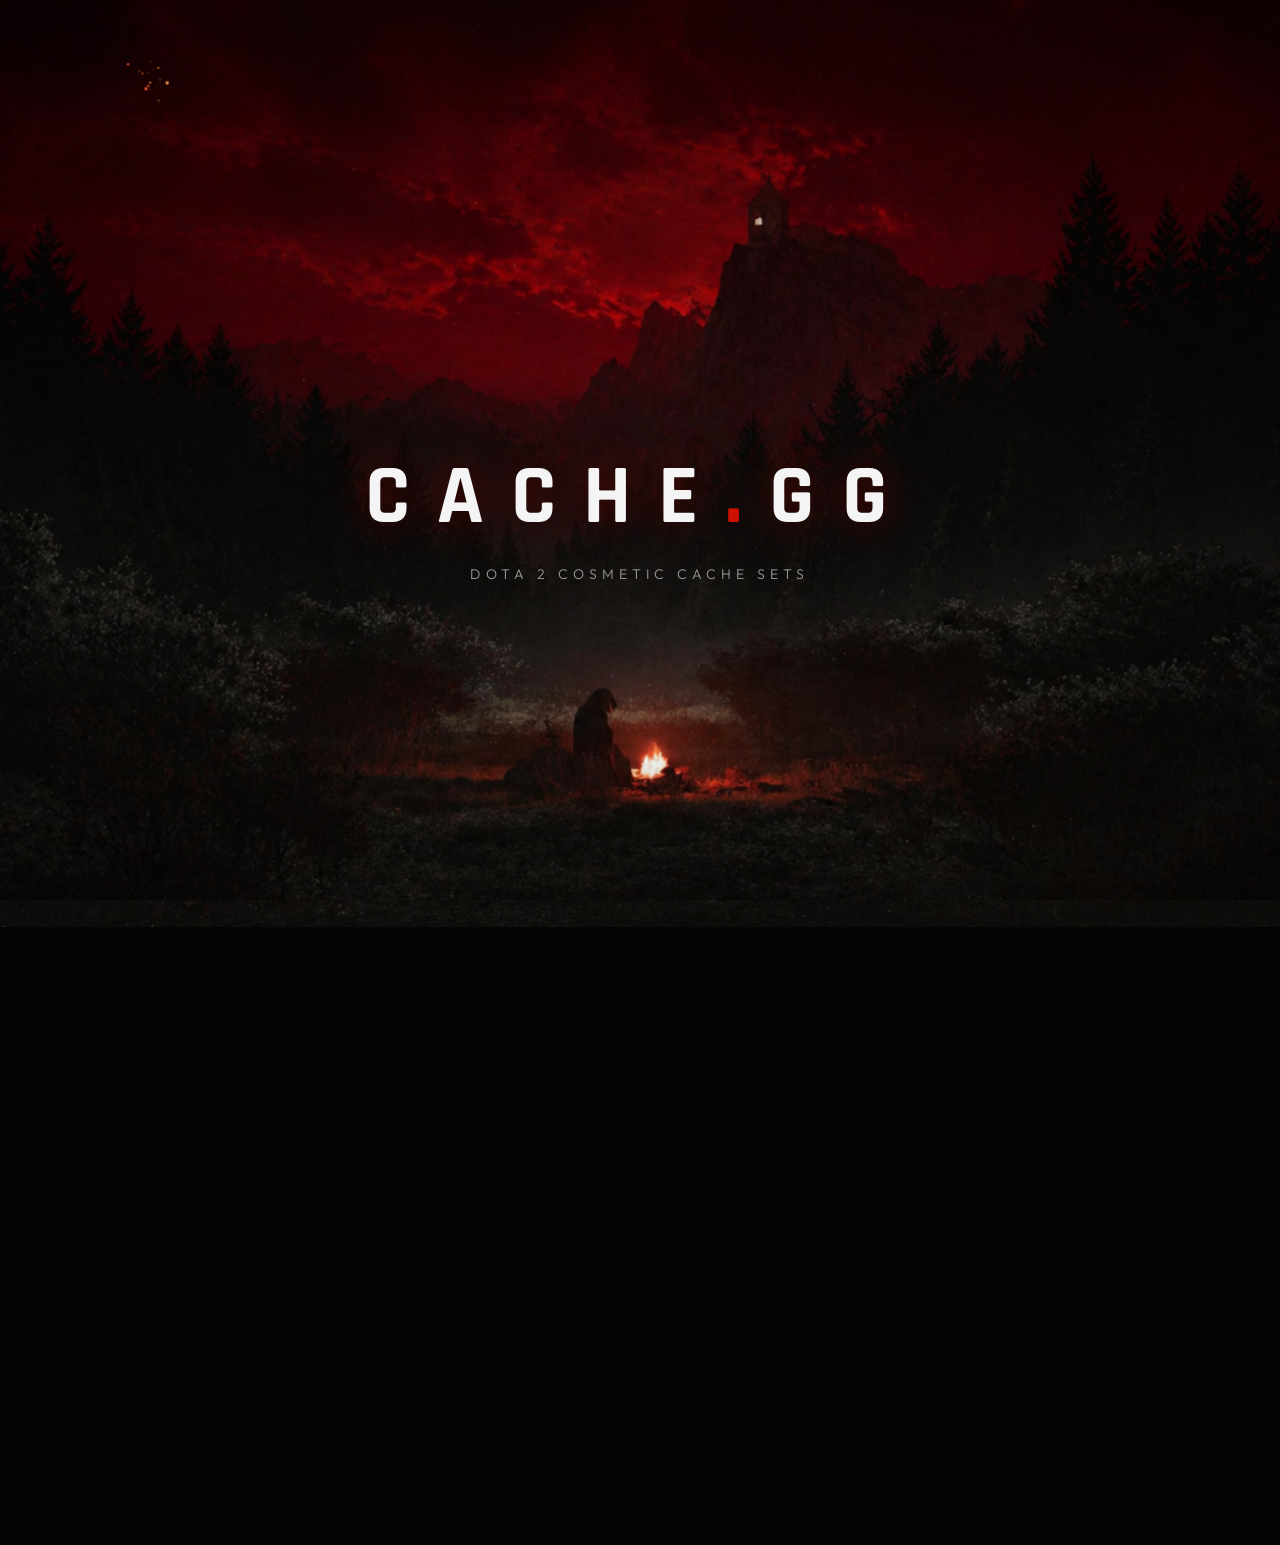
==== index.html @ c64da374 "feature: new project" ====
<!DOCTYPE html>
<html lang="en">
<head>
<meta charset="UTF-8">
<meta name="viewport" content="width=device-width, initial-scale=1.0">
<title>CACHE — Dota 2 Cache Sets</title>
<link rel="preconnect" href="https://fonts.googleapis.com">
<link href="https://fonts.googleapis.com/css2?family=Rajdhani:wght@500;600;700&family=Outfit:wght@300;400;500;600&display=swap" rel="stylesheet">
<style>
:root {
  --bg:           #080808;
  --bg-card:      #121212;
  --bg-card-h:    #181818;
  --bg-header:    rgba(6,6,6,0.82);
  --border:       #252525;
  --border-h:     #383838;
  --text-1:       #e4e4e4;
  --text-2:       #7a7a7a;
  --text-3:       #444;
  --accent:       #b01010;
  --accent-b:     #cc1100;
  --accent-dim:   rgba(155,16,16,0.18);
  --accent-glow:  rgba(155,16,16,0.08);
  --header-h:     62px;
  --radius:       3px;
}

*, *::before, *::after { box-sizing: border-box; margin: 0; padding: 0; }
html { scroll-behavior: smooth; }

body {
  background: #050505;
  color: var(--text-1);
  font-family: 'Outfit', sans-serif;
  min-height: 100vh;
  overflow-x: hidden;
}

/* ════════════════════════
   FIXED BACKGROUND IMAGE
═══════════════════════ */
.bg-image {
  position: fixed;
  inset: -3% -3%;
  z-index: -2;
  background-image: url('assets/intro-bg.png');
  background-size: cover;
  background-position: center 35%;
  background-repeat: no-repeat;
  will-change: transform;
  transition: transform 0.8s cubic-bezier(0.2, 0, 0.1, 1);
}
.bg-overlay {
  position: fixed;
  inset: 0;
  z-index: -1;
  background:
    radial-gradient(ellipse 90% 70% at 50% 50%, rgba(0,0,0,0.55) 0%, rgba(0,0,0,0.85) 100%),
    rgba(8, 5, 6, 0.6);
  pointer-events: none;
}

#particles-canvas {
  position: fixed;
  inset: 0;
  pointer-events: none;
  z-index: 0;
}

/* ════════════════════════
   INTRO OVERLAY
═══════════════════════ */
.intro {
  position: fixed;
  inset: 0;
  z-index: 1000;
  display: flex;
  flex-direction: column;
  align-items: center;
  justify-content: center;
  background: #050505;
  overflow: hidden;
  transition: opacity 1.2s ease-out, visibility 0s linear 1.2s;
}
.intro.fade {
  opacity: 0;
  visibility: hidden;
  pointer-events: none;
}
.intro-image {
  position: absolute;
  inset: -4% -4%;
  background-image: url('assets/intro-bg.png');
  background-size: cover;
  background-position: center center;
  transform-origin: 50% 65%;
  animation: kenBurns 8s ease-out forwards;
  will-change: transform;
}
@keyframes kenBurns {
  0%   { transform: scale(1.0); }
  100% { transform: scale(1.08); }
}
.intro-parallax {
  position: absolute;
  inset: 0;
  transition: transform 0.6s cubic-bezier(0.16, 1, 0.3, 1);
  will-change: transform;
}
.intro-vignette {
  position: absolute;
  inset: 0;
  background:
    radial-gradient(ellipse 80% 70% at 50% 60%, rgba(0,0,0,0) 30%, rgba(0,0,0,0.6) 100%);
  pointer-events: none;
}
.intro-canvas {
  position: absolute;
  inset: 0;
  pointer-events: none;
  z-index: 5;
}
.intro-content {
  position: relative;
  z-index: 10;
  text-align: center;
  padding: 0 24px;
  margin-top: 14vh;
  opacity: 0;
  animation: introTextIn 1.6s 0.4s ease-out forwards;
}
@keyframes introTextIn {
  0% { opacity: 0; transform: translateY(20px); letter-spacing: 0.4em; }
  100% { opacity: 1; transform: translateY(0); letter-spacing: 0.32em; }
}
.intro-title {
  font-family: 'Rajdhani', sans-serif;
  font-weight: 700;
  font-size: clamp(40px, 7vw, 84px);
  letter-spacing: 0.32em;
  text-transform: uppercase;
  color: #f4f4f4;
  text-shadow: 0 0 38px rgba(204, 17, 0, 0.45), 0 4px 24px rgba(0,0,0,0.8);
  margin-bottom: 14px;
}
.intro-title em {
  color: var(--accent-b);
  font-style: normal;
}
.intro-sub {
  font-family: 'Outfit', sans-serif;
  font-weight: 300;
  font-size: clamp(12px, 1.4vw, 14px);
  letter-spacing: 0.36em;
  text-transform: uppercase;
  color: #999;
}

/* ════════════════════════
   APP CONTAINER (revealed after intro)
═══════════════════════ */
.app {
  opacity: 0;
  transition: opacity 0.9s ease 0.3s;
}
.app.show { opacity: 1; }

/* ════════════════════════
   HEADER
═══════════════════════ */
header {
  position: sticky;
  top: 0;
  z-index: 200;
  height: var(--header-h);
  background: var(--bg-header);
  backdrop-filter: blur(16px);
  -webkit-backdrop-filter: blur(16px);
  border-bottom: 1px solid var(--border);
}
.header-inner {
  max-width: 1440px;
  margin: 0 auto;
  padding: 0 20px;
  height: 100%;
  display: flex;
  align-items: center;
  gap: 14px;
}
.logo {
  display: flex;
  align-items: center;
  gap: 9px;
  text-decoration: none;
  flex-shrink: 0;
  user-select: none;
}
.logo-sigil { width: 30px; height: 30px; flex-shrink: 0; }
.logo-text {
  font-family: 'Rajdhani', sans-serif;
  font-weight: 700;
  font-size: 19px;
  letter-spacing: 0.22em;
  color: var(--text-1);
  text-transform: uppercase;
  line-height: 1;
}
.logo-text em { color: var(--accent-b); font-style: normal; }

.header-search {
  flex: 1;
  max-width: 380px;
  display: none;
}
@media (min-width: 768px) { .header-search { display: block; } }

.search-field {
  width: 100%;
  background: rgba(14,14,14,0.65);
  border: 1px solid var(--border);
  color: var(--text-1);
  font-family: 'Outfit', sans-serif;
  font-size: 14px;
  padding: 8px 14px 8px 38px;
  border-radius: var(--radius);
  outline: none;
  transition: border-color 0.2s, background 0.2s;
  background-image: url("data:image/svg+xml,%3Csvg xmlns='http://www.w3.org/2000/svg' width='15' height='15' viewBox='0 0 24 24' fill='none'%3E%3Ccircle cx='11' cy='11' r='7' stroke='%23555' stroke-width='2'/%3E%3Cpath d='M20 20l-3.5-3.5' stroke='%23555' stroke-width='2' stroke-linecap='round'/%3E%3C/svg%3E");
  background-repeat: no-repeat;
  background-position: 12px center;
}
.search-field::placeholder { color: var(--text-3); }
.search-field:focus { border-color: var(--accent); background: rgba(14,14,14,0.9); }

.header-gap { flex: 1; }

.lang-sw { display: flex; gap: 2px; align-items: center; flex-shrink: 0; }
.lang-btn {
  background: none;
  border: 1px solid transparent;
  color: var(--text-2);
  font-family: 'Rajdhani', sans-serif;
  font-weight: 600;
  font-size: 12px;
  letter-spacing: 0.1em;
  padding: 4px 7px;
  border-radius: 2px;
  cursor: pointer;
  transition: color 0.15s, border-color 0.15s;
}
.lang-btn:hover { color: var(--text-1); border-color: var(--border-h); }
.lang-btn.active { color: var(--accent-b); border-color: var(--accent); }

.hdr-divider { width: 1px; height: 18px; background: var(--border); flex-shrink: 0; }

.contact-btns { display: flex; gap: 7px; flex-shrink: 0; }
.btn-contact {
  display: flex;
  align-items: center;
  gap: 6px;
  padding: 6px 13px;
  border: 1px solid var(--border);
  border-radius: var(--radius);
  background: rgba(14,14,14,0.5);
  color: var(--text-2);
  font-family: 'Rajdhani', sans-serif;
  font-weight: 600;
  font-size: 13px;
  letter-spacing: 0.07em;
  text-decoration: none;
  cursor: pointer;
  transition: color 0.2s, border-color 0.2s, background 0.2s;
  white-space: nowrap;
}
.btn-contact svg { width: 14px; height: 14px; flex-shrink: 0; }
.btn-contact:hover {
  color: var(--text-1);
  border-color: var(--accent);
  background: var(--accent-glow);
}
@media (max-width: 420px) {
  .btn-contact .btn-label { display: none; }
  .btn-contact { padding: 7px 9px; }
}

/* ════════════════════════
   MAIN
═══════════════════════ */
main {
  position: relative;
  z-index: 2;
  max-width: 1440px;
  margin: 0 auto;
  padding: 22px 20px 80px;
}

.mobile-search { margin-bottom: 18px; }
@media (min-width: 768px) { .mobile-search { display: none; } }

/* ════════════════════════
   YEAR FILTER
═══════════════════════ */
.year-filter {
  display: flex;
  flex-wrap: wrap;
  align-items: center;
  gap: 6px;
  margin-bottom: 18px;
  padding: 10px 14px;
  background: rgba(14, 14, 14, 0.55);
  border: 1px solid var(--border);
  border-radius: var(--radius);
  backdrop-filter: blur(8px);
  -webkit-backdrop-filter: blur(8px);
}
.year-label {
  font-family: 'Rajdhani', sans-serif;
  font-weight: 600;
  font-size: 11.5px;
  letter-spacing: 0.18em;
  text-transform: uppercase;
  color: var(--text-2);
  margin-right: 6px;
}
.year-btn {
  background: none;
  border: 1px solid var(--border);
  color: var(--text-2);
  font-family: 'Rajdhani', sans-serif;
  font-weight: 600;
  font-size: 13px;
  letter-spacing: 0.06em;
  padding: 5px 12px;
  border-radius: 2px;
  cursor: pointer;
  transition: color 0.15s, border-color 0.15s, background 0.15s;
}
.year-btn:hover { color: var(--text-1); border-color: var(--border-h); }
.year-btn.active {
  color: #fff;
  background: var(--accent);
  border-color: var(--accent);
}

/* ════════════════════════
   RESULTS BAR
═══════════════════════ */
.results-bar {
  display: flex;
  align-items: center;
  justify-content: space-between;
  margin-bottom: 18px;
  min-height: 22px;
}
.results-count { font-size: 12.5px; color: var(--text-2); letter-spacing: 0.03em; }
.results-count strong { color: var(--text-1); font-weight: 500; }

/* ════════════════════════
   CARD GRID
═══════════════════════ */
.card-grid {
  display: grid;
  grid-template-columns: 1fr;
  gap: 14px;
}
@media (min-width: 500px)  { .card-grid { grid-template-columns: repeat(2, 1fr); } }
@media (min-width: 860px)  { .card-grid { grid-template-columns: repeat(3, 1fr); gap: 16px; } }
@media (min-width: 1160px) { .card-grid { grid-template-columns: repeat(4, 1fr); } }
@media (min-width: 1400px) { .card-grid { grid-template-columns: repeat(5, 1fr); } }

/* ════════════════════════
   CARD
═══════════════════════ */
.card {
  background: rgba(18,18,18,0.85);
  border: 1px solid var(--border);
  border-radius: var(--radius);
  overflow: hidden;
  cursor: pointer;
  position: relative;
  opacity: 0;
  transform: translateY(18px);
  transition: border-color 0.25s, box-shadow 0.25s, background 0.25s;
  backdrop-filter: blur(6px);
  -webkit-backdrop-filter: blur(6px);
}
.card.in { animation: cardIn 0.45s ease forwards; }
@keyframes cardIn { to { opacity: 1; transform: translateY(0); } }

.card.in:hover {
  border-color: var(--accent);
  background: rgba(24,24,24,0.92);
  box-shadow: 0 0 0 1px var(--accent-dim), 0 8px 32px rgba(0,0,0,0.7), 0 0 18px var(--accent-glow);
  transform: translateY(-3px);
  transition: border-color 0.2s, box-shadow 0.2s, background 0.2s, transform 0.2s;
}
.card::before {
  content: '';
  position: absolute;
  top: -1px; left: 0; right: 0;
  height: 2px;
  background: var(--accent-b);
  opacity: 0;
  transition: opacity 0.2s;
  z-index: 1;
  pointer-events: none;
}
.card.in:hover::before { opacity: 1; }

.card-img {
  width: 100%;
  aspect-ratio: 1 / 1;
  overflow: hidden;
  position: relative;
  background: #0e0e0e;
}
.card-img img {
  width: 100%;
  height: 100%;
  object-fit: cover;
  display: block;
  transition: transform 0.5s ease;
}
.card.in:hover .card-img img { transform: scale(1.06); }

.card-img-badge {
  position: absolute;
  top: 8px;
  right: 8px;
  font-family: 'Rajdhani', sans-serif;
  font-weight: 600;
  font-size: 10px;
  letter-spacing: 0.13em;
  color: #ddd;
  background: rgba(0,0,0,0.62);
  border: 1px solid rgba(255,255,255,0.1);
  padding: 3px 7px;
  border-radius: 2px;
  text-transform: uppercase;
  display: flex;
  align-items: center;
  gap: 4px;
  backdrop-filter: blur(4px);
}
.card-img-badge svg { width: 10px; height: 10px; opacity: 0.85; }

.card-body { padding: 11px 13px 13px; }
.card-hero {
  font-size: 10.5px;
  font-weight: 500;
  letter-spacing: 0.13em;
  text-transform: uppercase;
  color: var(--text-2);
  margin-bottom: 3px;
}
.card-set {
  font-size: 13.5px;
  color: var(--text-1);
  line-height: 1.38;
  margin-bottom: 10px;
  display: -webkit-box;
  -webkit-line-clamp: 2;
  -webkit-box-orient: vertical;
  overflow: hidden;
}
.card-foot { display: flex; align-items: center; justify-content: space-between; gap: 8px; }
.card-price {
  font-family: 'Rajdhani', sans-serif;
  font-weight: 700;
  font-size: 20px;
  letter-spacing: 0.03em;
  color: var(--accent-b);
  line-height: 1;
}
.card-rarity {
  font-family: 'Rajdhani', sans-serif;
  font-weight: 600;
  font-size: 10.5px;
  letter-spacing: 0.16em;
  text-transform: uppercase;
  display: inline-flex;
  align-items: center;
  gap: 6px;
}
.card-rarity[data-r="common"]    { color: #b8b8b8; }
.card-rarity[data-r="rare"]      { color: #6aa3ff; }
.card-rarity[data-r="mythical"]  { color: #c97ad8; }
.card-rarity[data-r="legendary"] { color: #e8a55c; }
.card-rarity[data-r="immortal"]  { color: #d8b85c; }
.rdot {
  width: 6px; height: 6px; border-radius: 50%;
  background: currentColor;
  display: inline-block;
  box-shadow: 0 0 6px currentColor;
}
.rdot[data-r="common"]    { color: #b8b8b8; }
.rdot[data-r="rare"]      { color: #6aa3ff; }
.rdot[data-r="mythical"]  { color: #c97ad8; }
.rdot[data-r="legendary"] { color: #e8a55c; }
.rdot[data-r="immortal"]  { color: #d8b85c; }
#rarity-filter .year-btn { display: inline-flex; align-items: center; gap: 7px; }

/* ════════════════════════
   EMPTY
═══════════════════════ */
.empty {
  grid-column: 1 / -1;
  text-align: center;
  padding: 90px 20px;
}
.empty-icon { width: 48px; height: 48px; margin: 0 auto 14px; opacity: 0.18; }
.empty p { color: var(--text-2); font-size: 14px; }

/* ════════════════════════
   PAGINATION
═══════════════════════ */
.pagination {
  display: flex;
  align-items: center;
  justify-content: center;
  gap: 5px;
  margin-top: 44px;
  flex-wrap: wrap;
}
.pg-btn {
  min-width: 34px;
  height: 34px;
  display: inline-flex;
  align-items: center;
  justify-content: center;
  padding: 0 10px;
  background: rgba(14,14,14,0.5);
  border: 1px solid var(--border);
  color: var(--text-2);
  font-family: 'Rajdhani', sans-serif;
  font-weight: 600;
  font-size: 13px;
  letter-spacing: 0.05em;
  border-radius: 2px;
  cursor: pointer;
  transition: color 0.15s, border-color 0.15s, background 0.15s;
}
.pg-btn:hover:not(:disabled):not(.active) {
  color: var(--text-1);
  border-color: var(--border-h);
}
.pg-btn.active {
  background: var(--accent);
  border-color: var(--accent);
  color: #fff;
}
.pg-btn:disabled { opacity: 0.28; cursor: not-allowed; }

/* ════════════════════════
   LIGHTBOX
═══════════════════════ */
.lb {
  position: fixed;
  inset: 0;
  z-index: 2000;
  background: rgba(3, 3, 3, 0.92);
  backdrop-filter: blur(8px);
  -webkit-backdrop-filter: blur(8px);
  display: flex;
  flex-direction: column;
  opacity: 0;
  visibility: hidden;
  transition: opacity 0.3s ease, visibility 0s linear 0.3s;
}
.lb.open {
  opacity: 1;
  visibility: visible;
  transition: opacity 0.3s ease;
}
.lb-top {
  position: absolute;
  top: 0; left: 0; right: 0;
  padding: 20px 24px;
  display: flex;
  align-items: flex-start;
  justify-content: space-between;
  gap: 24px;
  z-index: 10;
  background: linear-gradient(to bottom, rgba(0,0,0,0.55), transparent);
  pointer-events: none;
}
.lb-top > * { pointer-events: auto; }
.lb-meta { color: var(--text-1); }
.lb-meta-hero {
  font-size: 11px;
  font-weight: 500;
  letter-spacing: 0.18em;
  text-transform: uppercase;
  color: var(--text-2);
  margin-bottom: 6px;
}
.lb-meta-set {
  font-family: 'Rajdhani', sans-serif;
  font-weight: 600;
  font-size: 22px;
  letter-spacing: 0.04em;
  color: #f4f4f4;
  margin-bottom: 8px;
  line-height: 1.2;
}
.lb-meta-row { display: flex; gap: 18px; align-items: center; }
.lb-meta-price {
  font-family: 'Rajdhani', sans-serif;
  font-weight: 700;
  font-size: 22px;
  color: var(--accent-b);
  letter-spacing: 0.04em;
}
.lb-meta-year {
  font-family: 'Rajdhani', sans-serif;
  font-weight: 600;
  font-size: 12px;
  letter-spacing: 0.16em;
  color: var(--text-2);
  text-transform: uppercase;
  border: 1px solid var(--border);
  padding: 3px 9px;
  border-radius: 2px;
}
.lb-close {
  width: 40px;
  height: 40px;
  border-radius: 50%;
  background: rgba(20,20,20,0.85);
  border: 1px solid var(--border);
  color: var(--text-1);
  cursor: pointer;
  display: flex;
  align-items: center;
  justify-content: center;
  transition: color 0.2s, border-color 0.2s, background 0.2s;
  flex-shrink: 0;
}
.lb-close:hover {
  color: var(--accent-b);
  border-color: var(--accent);
  background: var(--accent-dim);
}
.lb-close svg { width: 16px; height: 16px; }

.lb-stage {
  flex: 1;
  position: relative;
  display: flex;
  align-items: center;
  justify-content: center;
  padding: 80px 80px 100px;
  overflow: hidden;
}
@media (max-width: 600px) {
  .lb-stage { padding: 100px 12px 110px; }
}

.lb-image-wrap {
  max-width: 100%;
  max-height: 100%;
  position: relative;
  display: flex;
  align-items: center;
  justify-content: center;
}
.lb-image {
  max-width: 100%;
  max-height: calc(100vh - 200px);
  width: auto;
  height: auto;
  object-fit: contain;
  border-radius: 4px;
  box-shadow: 0 10px 60px rgba(0,0,0,0.7), 0 0 0 1px rgba(255,255,255,0.04);
  animation: lbFade 0.4s ease;
}
@keyframes lbFade { from { opacity: 0; transform: scale(0.97); } to { opacity: 1; transform: scale(1); } }

.lb-image-ph {
  width: min(70vw, 70vh);
  height: min(70vw, 70vh);
  border-radius: 4px;
  box-shadow: 0 10px 60px rgba(0,0,0,0.7);
  animation: lbFade 0.4s ease;
}

.lb-arrow {
  position: absolute;
  top: 50%;
  transform: translateY(-50%);
  width: 52px;
  height: 52px;
  border-radius: 50%;
  background: rgba(20,20,20,0.7);
  border: 1px solid var(--border);
  color: var(--text-1);
  cursor: pointer;
  display: flex;
  align-items: center;
  justify-content: center;
  transition: color 0.2s, border-color 0.2s, background 0.2s, transform 0.15s;
  z-index: 5;
}
.lb-arrow:hover {
  color: var(--accent-b);
  border-color: var(--accent);
  background: var(--accent-dim);
  transform: translateY(-50%) scale(1.06);
}
.lb-arrow svg { width: 18px; height: 18px; }
.lb-arrow.prev { left: 18px; }
.lb-arrow.next { right: 18px; }
.lb-arrow:disabled { opacity: 0.25; cursor: not-allowed; pointer-events: none; }

@media (max-width: 600px) {
  .lb-arrow { width: 42px; height: 42px; }
  .lb-arrow.prev { left: 8px; }
  .lb-arrow.next { right: 8px; }
}

.lb-bottom {
  position: absolute;
  bottom: 0; left: 0; right: 0;
  padding: 16px 24px 24px;
  display: flex;
  flex-direction: column;
  align-items: center;
  gap: 12px;
  background: linear-gradient(to top, rgba(0,0,0,0.55), transparent);
  z-index: 10;
}
.lb-counter {
  font-family: 'Rajdhani', sans-serif;
  font-weight: 600;
  font-size: 12px;
  letter-spacing: 0.18em;
  color: var(--text-2);
  text-transform: uppercase;
}
.lb-counter span { color: var(--accent-b); }
.lb-thumbs {
  display: flex;
  gap: 8px;
  max-width: 100%;
  overflow-x: auto;
  padding: 4px 2px;
  scrollbar-width: thin;
  scrollbar-color: var(--border) transparent;
}
.lb-thumb {
  width: 56px;
  height: 56px;
  border: 1px solid var(--border);
  border-radius: 3px;
  overflow: hidden;
  cursor: pointer;
  flex-shrink: 0;
  transition: border-color 0.2s, transform 0.2s;
  background: #0a0a0a;
  padding: 0;
}
.lb-thumb img { width: 100%; height: 100%; object-fit: cover; display: block; }
.lb-thumb:hover { border-color: var(--border-h); }
.lb-thumb.active {
  border-color: var(--accent);
  transform: translateY(-2px);
  box-shadow: 0 4px 14px rgba(155,16,16,0.3);
}
</style>
</head>
<body>

<!-- Persistent fixed background (revealed after intro) -->
<div class="bg-image" id="bg-image"></div>
<div class="bg-overlay"></div>
<canvas id="particles-canvas"></canvas>

<!-- ─── INTRO ─────────────────────────────────────── -->
<div class="intro" id="intro" aria-hidden="true">
  <div class="intro-parallax" id="intro-parallax">
    <div class="intro-image"></div>
  </div>
  <div class="intro-vignette"></div>
  <canvas class="intro-canvas" id="intro-canvas"></canvas>
  <div class="intro-content">
    <h1 class="intro-title">CACHE<em>.</em>GG</h1>
    <p class="intro-sub">Dota&nbsp;2 Cosmetic Cache Sets</p>
  </div>
</div>

<!-- ─── APP ───────────────────────────────────────── -->
<div class="app" id="app">

<header>
  <div class="header-inner">
    <a href="#" class="logo" aria-label="Cache.gg home">
      <svg class="logo-sigil" viewBox="0 0 30 30" fill="none" xmlns="http://www.w3.org/2000/svg">
        <polygon points="15,2 28,9.5 28,20.5 15,28 2,20.5 2,9.5" stroke="#9B1010" stroke-width="1.5" fill="none"/>
        <polygon points="15,7 23,11.5 23,18.5 15,23 7,18.5 7,11.5" stroke="#9B1010" stroke-width="0.7" fill="none" opacity="0.4"/>
        <line x1="15" y1="2" x2="15" y2="28" stroke="#9B1010" stroke-width="0.6" opacity="0.3"/>
        <line x1="2" y1="9.5" x2="28" y2="20.5" stroke="#9B1010" stroke-width="0.6" opacity="0.3"/>
        <line x1="28" y1="9.5" x2="2" y2="20.5" stroke="#9B1010" stroke-width="0.6" opacity="0.3"/>
        <circle cx="15" cy="15" r="2.5" fill="#9B1010" opacity="0.7"/>
      </svg>
      <span class="logo-text">CACHE<em>.</em>GG</span>
    </a>

    <div class="header-search">
      <input class="search-field" id="search-desktop" type="search" placeholder="Search hero…" autocomplete="off" spellcheck="false">
    </div>

    <div class="header-gap"></div>

    <div class="lang-sw" role="group" aria-label="Language">
      <button class="lang-btn active" data-lang="en">EN</button>
      <button class="lang-btn" data-lang="es">ES</button>
      <button class="lang-btn" data-lang="ru">RU</button>
    </div>

    <div class="hdr-divider"></div>

    <div class="contact-btns">
      <a href="#" class="btn-contact" id="btn-steam" aria-label="Steam profile">
        <svg viewBox="0 0 24 24" fill="currentColor"><path d="M11.979 0C5.678 0 .511 4.86.022 11.037l6.432 2.658c.545-.371 1.203-.59 1.912-.59.063 0 .125.004.188.006l2.861-4.142V8.97c0-2.484 2.022-4.505 4.505-4.505 2.484 0 4.505 2.021 4.505 4.505s-2.021 4.504-4.505 4.504h-.103l-4.177 2.898c0 .053.007.105.007.158 0 1.867-1.518 3.386-3.385 3.386-1.641 0-3.018-1.174-3.328-2.722L.083 15.785C1.219 20.504 5.676 24 11.979 24 18.624 24 24 18.627 24 12S18.624 0 11.979 0zm-3.738 17.827a1.789 1.789 0 0 1-2.337.956L4.193 17.74a1.789 1.789 0 1 1 3.293-1.386l1.711.713a1.789 1.789 0 0 1 .956 2.337zm10.263-9.329a3.003 3.003 0 0 1-3.002 3.002 3.003 3.003 0 0 1-3.003-3.002 3.003 3.003 0 0 1 3.003-3.003 3.003 3.003 0 0 1 3.002 3.003z"/></svg>
        <span class="btn-label">Steam</span>
      </a>
      <a href="#" class="btn-contact" id="btn-whatsapp" aria-label="WhatsApp contact">
        <svg viewBox="0 0 24 24" fill="currentColor"><path d="M17.472 14.382c-.297-.149-1.758-.867-2.03-.967-.273-.099-.471-.148-.67.15-.197.297-.767.966-.94 1.164-.173.199-.347.223-.644.075-.297-.15-1.255-.463-2.39-1.475-.883-.788-1.48-1.761-1.653-2.059-.173-.297-.018-.458.13-.606.134-.133.298-.347.446-.52.149-.174.198-.298.298-.497.099-.198.05-.371-.025-.52-.075-.149-.669-1.612-.916-2.207-.242-.579-.487-.5-.669-.51-.173-.008-.371-.01-.57-.01-.198 0-.52.074-.792.372-.272.297-1.04 1.016-1.04 2.479 0 1.462 1.065 2.875 1.213 3.074.149.198 2.096 3.2 5.077 4.487.709.306 1.262.489 1.694.625.712.227 1.36.195 1.871.118.571-.085 1.758-.719 2.006-1.413.248-.694.248-1.289.173-1.413-.074-.124-.272-.198-.57-.347m-5.421 7.403h-.004a9.87 9.87 0 0 1-5.031-1.378l-.361-.214-3.741.982.998-3.648-.235-.374a9.86 9.86 0 0 1-1.51-5.26c.001-5.45 4.436-9.884 9.888-9.884 2.64 0 5.122 1.03 6.988 2.898a9.825 9.825 0 0 1 2.893 6.994c-.003 5.45-4.437 9.884-9.885 9.884m8.413-18.297A11.815 11.815 0 0 0 12.05 0C5.495 0 .16 5.335.157 11.892c0 2.096.547 4.142 1.588 5.945L.057 24l6.305-1.654a11.882 11.882 0 0 0 5.683 1.448h.005c6.554 0 11.89-5.335 11.893-11.893a11.821 11.821 0 0 0-3.48-8.413z"/></svg>
        <span class="btn-label">WhatsApp</span>
      </a>
    </div>
  </div>
</header>

<main>
  <div class="mobile-search">
    <input class="search-field" id="search-mobile" type="search" placeholder="Search hero…" autocomplete="off" spellcheck="false" style="width:100%;font-size:15px;padding-top:10px;padding-bottom:10px;">
  </div>

  <div class="year-filter" id="rarity-filter">
    <span class="year-label">Rarity</span>
    <button class="year-btn active" data-rarity="all">All</button>
    <button class="year-btn" data-rarity="common"><span class="rdot" data-r="common"></span>Common</button>
    <button class="year-btn" data-rarity="rare"><span class="rdot" data-r="rare"></span>Rare</button>
    <button class="year-btn" data-rarity="mythical"><span class="rdot" data-r="mythical"></span>Mythical</button>
    <button class="year-btn" data-rarity="legendary"><span class="rdot" data-r="legendary"></span>Legendary</button>
    <button class="year-btn" data-rarity="immortal"><span class="rdot" data-r="immortal"></span>Immortal</button>
  </div>

  <div class="results-bar">
    <div class="results-count" id="results-count"></div>
  </div>

  <div class="card-grid" id="card-grid"></div>
  <div class="pagination" id="pagination"></div>
</main>

</div><!-- /.app -->

<!-- ─── LIGHTBOX ──────────────────────────────────── -->
<div class="lb" id="lightbox" role="dialog" aria-modal="true" aria-label="Set gallery">
  <div class="lb-top">
    <div class="lb-meta">
      <div class="lb-meta-hero" id="lb-hero"></div>
      <div class="lb-meta-set" id="lb-set"></div>
      <div class="lb-meta-row">
        <div class="lb-meta-price" id="lb-price"></div>
        <div class="lb-meta-year" id="lb-year"></div>
      </div>
    </div>
    <button class="lb-close" id="lb-close" aria-label="Close (Esc)">
      <svg viewBox="0 0 24 24" fill="none" stroke="currentColor" stroke-width="2" stroke-linecap="round">
        <path d="M5 5l14 14M19 5L5 19"/>
      </svg>
    </button>
  </div>

  <div class="lb-stage" id="lb-stage">
    <button class="lb-arrow prev" id="lb-prev" aria-label="Previous image">
      <svg viewBox="0 0 24 24" fill="none" stroke="currentColor" stroke-width="2" stroke-linecap="round" stroke-linejoin="round">
        <polyline points="15 6 9 12 15 18"/>
      </svg>
    </button>
    <div class="lb-image-wrap" id="lb-image-wrap"></div>
    <button class="lb-arrow next" id="lb-next" aria-label="Next image">
      <svg viewBox="0 0 24 24" fill="none" stroke="currentColor" stroke-width="2" stroke-linecap="round" stroke-linejoin="round">
        <polyline points="9 6 15 12 9 18"/>
      </svg>
    </button>
  </div>

  <div class="lb-bottom">
    <div class="lb-counter" id="lb-counter"></div>
    <div class="lb-thumbs" id="lb-thumbs"></div>
  </div>
</div>

<script>
/* ════════════════════════════════════════
   DATA
   - `images` is an array of Cloudinary URLs
   - leave empty array [] to render placeholders
════════════════════════════════════════ */
const SETS = [
  { hero:'Abaddon', set:'Blightfall', rarity:'mythical', price:5, stock:1, images:["https://res.cloudinary.com/dxte0oxyq/image/upload/v1774123335/BLIGHTFALL_ewm9by.jpg"] },
  { hero:'Abaddon', set:'Endless Night', rarity:'mythical', price:4, stock:1, images:["https://res.cloudinary.com/dxte0oxyq/image/upload/v1774123336/ENDLESS_NIGHT_kdhnb5.jpg"] },
  { hero:'Abaddon', set:'Phantom Balladeer', rarity:'mythical', price:4, stock:1, images:["https://res.cloudinary.com/dxte0oxyq/image/upload/v1774123335/PANTHOM_BALLADEER_gbulwc.jpg"] },
  { hero:'Abaddon', set:'Spectral Shadow', rarity:'mythical', price:3, stock:1, images:["https://res.cloudinary.com/dxte0oxyq/image/upload/v1774123336/SPECTRAL_SHADOW_ffwaqq.jpg"] },
  { hero:'Alchemist', set:'Cosmic Concoctioneers', rarity:'mythical', price:3, stock:1, images:["https://res.cloudinary.com/dxte0oxyq/image/upload/v1774123336/COSMIC_CONCOCTIONEERS_yak35n.jpg"] },
  { hero:'Alchemist', set:'Darkbrew\'s Transgression', rarity:'mythical', price:4, stock:1, images:["https://res.cloudinary.com/dxte0oxyq/image/upload/v1774123335/DARKBREWS_TRANSGRESSION_zhdfwz.jpg"] },
  { hero:'Alchemist', set:'Taur Rider', rarity:'mythical', price:5, stock:1, images:["https://res.cloudinary.com/dxte0oxyq/image/upload/v1774123336/TAUR_RIDER_xnndem.jpg"] },
  { hero:'Ancient Apparition', set:'Apocalypse Unbound', rarity:'mythical', price:5, stock:1, images:["https://res.cloudinary.com/dxte0oxyq/image/upload/v1774123335/APOCALYPSE_UNBOUND_e235ae.jpg"] },
  { hero:'Ancient Apparition', set:'Frozen Nova', rarity:'mythical', price:3, stock:1, images:["https://res.cloudinary.com/dxte0oxyq/image/upload/v1774123336/FROZEN_NOVA_ofmz6k.jpg"] },
  { hero:'Ancient Apparition', set:'Gilded Decay', rarity:'rare', price:2, stock:1, images:["https://res.cloudinary.com/dxte0oxyq/image/upload/v1774123336/GILDED_DECAY_clhd3y.jpg"] },
  { hero:'Ancient Apparition', set:'Secrets of the Frost Singularity', rarity:'mythical', price:4, stock:1, images:["https://res.cloudinary.com/dxte0oxyq/image/upload/v1774123337/SECRETS_OF_THE_FROST_SINGULARITY_chavpu.jpg"] },
  { hero:'Ancient Apparition', set:'Unchained Entropy', rarity:'mythical', price:3, stock:1, images:["https://res.cloudinary.com/dxte0oxyq/image/upload/v1774123337/UNCHAINED_ENTROPY_xbxqso.jpg"] },
  { hero:'Anti-Mage', set:'Brands of the Reaper', rarity:'mythical', price:12, stock:1, images:["https://res.cloudinary.com/dxte0oxyq/image/upload/v1774123337/BRANDS_OF_THE_REAPER_cbjnol.jpg"] },
  { hero:'Anti-Mage', set:'Howls of the Northmarch', rarity:'mythical', price:4, stock:1, images:["https://res.cloudinary.com/dxte0oxyq/image/upload/v1774123337/HOWLS_OF_THE_NORTHMARCH_uxnndm.jpg"] },
  { hero:'Anti-Mage Persona', set:'Designs of the Dragon', rarity:'mythical', price:6, stock:1, images:["https://res.cloudinary.com/dxte0oxyq/image/upload/v1774123337/DESIGNS_OF_THE_DRAGON_roonwb.jpg"] },
  { hero:'Anti-Mage Persona', set:'Proselyte of the Sakura Clan', rarity:'mythical', price:6, stock:1, images:["https://res.cloudinary.com/dxte0oxyq/image/upload/v1774123337/PROSELYTE_OF_THE_SAKURA_CLAN_fljsny.jpg"] },
  { hero:'Anti-Mage Persona', set:'Spellbreaker\'s Braid', rarity:'mythical', price:5, stock:1, images:["https://res.cloudinary.com/dxte0oxyq/image/upload/v1774123338/SPELLBREAKERS_BRAID_hzwnk7.jpg"] },
  { hero:'Arc Warden', set:'Ire of the Ancient Gaoler', rarity:'mythical', price:6, stock:1, images:["https://res.cloudinary.com/dxte0oxyq/image/upload/v1774123338/IRE_OF_THE_ANCIENT_GAOLER_itjk89.jpg"] },
  { hero:'Axe', set:'Bootblack Brawler', rarity:'mythical', price:3, stock:1, images:["https://res.cloudinary.com/dxte0oxyq/image/upload/v1774123338/BOOTBLACK_BRAWLER_yt8uuo.jpg"] },
  { hero:'Axe', set:'Days of the Demon', rarity:'mythical', price:4, stock:1, images:["https://res.cloudinary.com/dxte0oxyq/image/upload/v1774123339/DAYS_OF_THE_DEMON_aezvus.jpg"] },
  { hero:'Axe', set:'The Molten Fist', rarity:'mythical', price:5, stock:1, images:["https://res.cloudinary.com/dxte0oxyq/image/upload/v1774123338/THE_MOLTEN_FIST_ekytf9.jpg"] },
  { hero:'Batrider', set:'Charms of the Firefiend', rarity:'rare', price:5, stock:1, images:["https://res.cloudinary.com/dxte0oxyq/image/upload/v1774123338/CHARMS_OF_THE_FIREFIEND_aclb6m.jpg"] },
  { hero:'Batrider', set:'Prized Acquisitions', rarity:'mythical', price:3, stock:1, images:["https://res.cloudinary.com/dxte0oxyq/image/upload/v1774123339/PRIZED_ACQUISITIONS_scb07r.jpg"] },
  { hero:'Bloodseeker', set:'Fury of the Bloodforge', rarity:'mythical', price:5, stock:1, images:["https://res.cloudinary.com/dxte0oxyq/image/upload/v1774123339/FURY_OF_THE_BLOODFORGE_jfjzvj.jpg"] },
  { hero:'Bounty Hunter', set:'Heartless Hunt', rarity:'mythical', price:4, stock:1, images:["https://res.cloudinary.com/dxte0oxyq/image/upload/v1774123339/HEARTLESS_HUNT_fev62d.jpg"] },
  { hero:'Bounty Hunter', set:'Verminator', rarity:'mythical', price:5, stock:1, images:["https://res.cloudinary.com/dxte0oxyq/image/upload/v1774123350/VERMINATOR_kp7j4i.jpg"] },
  { hero:'Brewmaster', set:'The Wilding Tiger', rarity:'mythical', price:5, stock:1, images:["https://res.cloudinary.com/dxte0oxyq/image/upload/v1774123351/THE_WILDING_TIGER_fw0kpf.jpg"] },
  { hero:'Bristleback', set:'Beast of the Crimson Ring', rarity:'mythical', price:5, stock:1, images:["https://res.cloudinary.com/dxte0oxyq/image/upload/v1774123350/BEAST_OF_THE_CRIMSON_RING_clkrfi.jpg"] },
  { hero:'Bristleback', set:'Blastmitt Berserker Bundle', rarity:'immortal', price:0.7, stock:1, images:["https://res.cloudinary.com/dxte0oxyq/image/upload/v1774123350/BLASTMITT_BERSERKER_BUNDLE_pkqs6k.jpg"] },
  { hero:'Broodmother', set:'Automaton Antiquity', rarity:'mythical', price:3, stock:1, images:["https://res.cloudinary.com/dxte0oxyq/image/upload/v1774123351/AUTOMATON_ANTIQUITY_zzkhj7.jpg"] },
  { hero:'Broodmother', set:'Limbs of Lycosidae', rarity:'immortal', price:0.2, stock:1, images:["https://res.cloudinary.com/dxte0oxyq/image/upload/v1774123351/LIMBS_OF_LYCOSIDAE_i2aclh.jpg"] },
  { hero:'Broodmother', set:'Volcanic Sanctuary', rarity:'common', price:5, stock:1, images:["https://res.cloudinary.com/dxte0oxyq/image/upload/v1774123351/VOLCANIC_SANCTUARY_ynk030.jpg"] },
  { hero:'Broodmother', set:'Widow of the Undermount Gloom', rarity:'mythical', price:4, stock:1, images:["https://res.cloudinary.com/dxte0oxyq/image/upload/v1774123351/WIDOW_OF_THE_UNDERMOUNT_GLOOM_mwbe1h.jpg"] },
  { hero:'Centaur Warrunner', set:'Cunning Counterfeit', rarity:'legendary', price:3, stock:1, images:["https://res.cloudinary.com/dxte0oxyq/image/upload/v1774123351/CUNNING_COUNTERFEIT_pihcz4.jpg"] },
  { hero:'Centaur Warrunner', set:'Golden Infernal Cavalcade', rarity:'immortal', price:0.2, stock:1, images:["https://res.cloudinary.com/dxte0oxyq/image/upload/v1774123351/GOLDEN_INFERNAL_CAVALCADE_mu5uxu.jpg"] },
  { hero:'Centaur Warrunner', set:'Infernal Cavalcade', rarity:'immortal', price:0.1, stock:1, images:["https://res.cloudinary.com/dxte0oxyq/image/upload/v1774123351/INFERNAL_CAVALCADE_ry1nvs.jpg"] },
  { hero:'Chaos Knight', set:'Melange of the Firelord', rarity:'mythical', price:4, stock:1, images:["https://res.cloudinary.com/dxte0oxyq/image/upload/v1774123352/MELANGE_OF_THE_FIRELORD_suwjmz.jpg"] },
  { hero:'Chaos Knight', set:'Talons of the Endless Storm', rarity:'mythical', price:6, stock:1, images:["https://res.cloudinary.com/dxte0oxyq/image/upload/v1774123352/TALONS_OF_THE_ENDLESS_STORM_cxkttt.jpg"] },
  { hero:'Chaos Knight', set:'Wrath of the Celestial Sentinel', rarity:'mythical', price:45, stock:1, images:["https://res.cloudinary.com/dxte0oxyq/image/upload/v1774123359/WRATH_OF_THE_CELESTIAL_SENTINEL_twyotz.jpg"] },
  { hero:'Chen', set:'Hounds of Obsession', rarity:'mythical', price:5, stock:1, images:["https://res.cloudinary.com/dxte0oxyq/image/upload/v1774123359/HOUNDS_OF_OBSESSION_ut4w73.jpg"] },
  { hero:'Chen', set:'Perils of the Red Banks', rarity:'mythical', price:4, stock:1, images:["https://res.cloudinary.com/dxte0oxyq/image/upload/v1774123359/PERILS_OF_THE_RED_BANKS_b6rmie.jpg"] },
  { hero:'Clinkz', set:'Withering Pain', rarity:'mythical', price:5, stock:1, images:["https://res.cloudinary.com/dxte0oxyq/image/upload/v1774123359/WITHERING_PAIN_xm2sn4.jpg","https://res.cloudinary.com/dxte0oxyq/image/upload/v1774123359/WITHERING_PAIN_2_xpcl04.jpg"] },
  { hero:'Clockwerk', set:'Apex Automated', rarity:'mythical', price:5, stock:1, images:["https://res.cloudinary.com/dxte0oxyq/image/upload/v1774123359/APEX_AUTOMATED_v7xlra.jpg","https://res.cloudinary.com/dxte0oxyq/image/upload/v1774123359/APEX_AUTOMATED_2_udf610.jpg"] },
  { hero:'Clockwerk', set:'Directive of the Sunbound', rarity:'mythical', price:4, stock:1, images:["https://res.cloudinary.com/dxte0oxyq/image/upload/v1774123362/DIRECTIVE_OF_THE_SUNBOUND_jzaql0.jpg","https://res.cloudinary.com/dxte0oxyq/image/upload/v1774123360/DIRECTIVE_OF_THE_SUNBOUND_2_t10b4g.jpg"] },
  { hero:'Clockwerk', set:'Distinguished Forgemaster', rarity:'common', price:4, stock:1, images:["https://res.cloudinary.com/dxte0oxyq/image/upload/v1774123360/DISTINGUISHED_FORGEMASTER_hei1uv.jpg","https://res.cloudinary.com/dxte0oxyq/image/upload/v1774123360/DISTINGUISHED_FORGEMASTER_2_nlq0nu.jpg"] },
  { hero:'Clockwerk', set:'Hare of the Cog', rarity:'mythical', price:4, stock:1, images:["https://res.cloudinary.com/dxte0oxyq/image/upload/v1774123360/HARE_OF_THE_COG_cbevzt.jpg","https://res.cloudinary.com/dxte0oxyq/image/upload/v1774123360/HARE_OF_THE_COG_2_lp33uz.jpg"] },
  { hero:'Clockwerk', set:'Seadog\'s Stash', rarity:'mythical', price:4, stock:1, images:["https://res.cloudinary.com/dxte0oxyq/image/upload/v1774123360/SEADOGS_STASH_toaenx.jpg","https://res.cloudinary.com/dxte0oxyq/image/upload/v1774123367/SEADOGS_STASH_2_k35lsc.jpg"] },
  { hero:'Crystal Maiden Persona', set:'Canis Crystallum', rarity:'mythical', price:6, stock:1, images:["https://res.cloudinary.com/dxte0oxyq/image/upload/v1774123367/CANIS_CRYSTALLUM_bj0s5t.jpg","https://res.cloudinary.com/dxte0oxyq/image/upload/v1774123367/CANIS_CRYSTALLUM_2_rqzkd6.jpg"] },
  { hero:'Crystal Maiden Persona', set:'Narwolf Nebula', rarity:'mythical', price:5, stock:1, images:["https://res.cloudinary.com/dxte0oxyq/image/upload/v1774123368/NARWOLF_NEBULA_me5eap.jpg"] },
  { hero:'Dark Seer', set:'Insight of Forlorn Precipice', rarity:'immortal', price:0.1, stock:1, images:["https://res.cloudinary.com/dxte0oxyq/image/upload/v1774123368/INSIGHT_OF_FORLORN_PRECIPICE_asqy5n.jpg"] },
  { hero:'Dark Willow', set:'Ardalan Arsonist', rarity:'mythical', price:5, stock:1, images:["https://res.cloudinary.com/dxte0oxyq/image/upload/v1774123368/ARDALAN_ARSONIST_geo0pw.jpg"] },
  { hero:'Dark Willow', set:'Twilight Hex', rarity:'mythical', price:3, stock:1, images:["https://res.cloudinary.com/dxte0oxyq/image/upload/v1774123368/TWILIGHT_HEX_xi8tcj.jpg"] },
  { hero:'Dawnbreaker', set:'Astral Herald', rarity:'mythical', price:4, stock:1, images:["https://res.cloudinary.com/dxte0oxyq/image/upload/v1774123369/ASTRAL_HERALD_xnj8oq.jpg"] },
  { hero:'Dawnbreaker', set:'Perception of the First Light', rarity:'mythical', price:4, stock:1, images:["https://res.cloudinary.com/dxte0oxyq/image/upload/v1774123369/PERCEPTION_OF_THE_FIRST_LIGHT_xpt1ic.jpg"] },
  { hero:'Dawnbreaker', set:'Red Dawn', rarity:'mythical', price:4, stock:1, images:["https://res.cloudinary.com/dxte0oxyq/image/upload/v1774123374/RED_DAWN_w5ptmy.jpg"] },
  { hero:'Dawnbreaker', set:'Starforge Reformer', rarity:'mythical', price:4, stock:1, images:["https://res.cloudinary.com/dxte0oxyq/image/upload/v1774123375/STARFORGE_REFORMER_gb18hy.jpg"] },
  { hero:'Dawnbreaker', set:'Starlorn Adjudicator', rarity:'mythical', price:6, stock:1, images:["https://res.cloudinary.com/dxte0oxyq/image/upload/v1774123375/STARLORN_ADJUDICATOR_sdkiqz.jpg"] },
  { hero:'Dazzle', set:'Dezun Viper', rarity:'mythical', price:5, stock:1, images:["https://res.cloudinary.com/dxte0oxyq/image/upload/v1774123375/DEZUN_VIPER_kqhw7t.jpg"] },
  { hero:'Dazzle', set:'Needlepoint Necromancer', rarity:'mythical', price:4, stock:1, images:["https://res.cloudinary.com/dxte0oxyq/image/upload/v1774123375/NEEDLEPOINT_NECROMANCER_tbqdcj.jpg"] },
  { hero:'Death Prophet', set:'Darkwood Eulogy', rarity:'legendary', price:5, stock:1, images:["https://res.cloudinary.com/dxte0oxyq/image/upload/v1774123375/DARKWOOD_EULOGY_pioyrq.jpg","https://res.cloudinary.com/dxte0oxyq/image/upload/v1774123375/DARKWOOD_EULOGY_2_fsl0mt.jpg"] },
  { hero:'Death Prophet', set:'Oaths of the Beloved', rarity:'legendary', price:5, stock:1, images:["https://res.cloudinary.com/dxte0oxyq/image/upload/v1774123375/OATHS_OF_THE_BELOVED_o7xh0r.jpg","https://res.cloudinary.com/dxte0oxyq/image/upload/v1774123375/OATHS_OF_THE_BELOVED_2_llsqr8.jpg"] },
  { hero:'Disruptor', set:'Fury of the Righteous Storm', rarity:'mythical', price:5, stock:1, images:["https://res.cloudinary.com/dxte0oxyq/image/upload/v1774123376/FURY_OF_THE_RIGHTEOUS_STORM_ry0drn.jpg"] },
  { hero:'Disruptor', set:'Tremors of the Tandem Storm', rarity:'immortal', price:0.2, stock:1, images:["https://res.cloudinary.com/dxte0oxyq/image/upload/v1774123376/TREMORS_OF_THE_TANDEM_STORM_zgarpl.jpg"] },
  { hero:'Doom', set:'Dawn of a Darkness Foretold', rarity:'mythical', price:5, stock:1, images:["https://res.cloudinary.com/dxte0oxyq/image/upload/v1774123376/DAWN_OF_A_DARKNESS_FORETOLD_emcix4.jpg"] },
  { hero:'Doom', set:'Heat of the Sixth Hell', rarity:'common', price:5, stock:1, images:["https://res.cloudinary.com/dxte0oxyq/image/upload/v1774123376/HEAT_OF_THE_SIXTH_HELL_qgkder.jpg"] },
  { hero:'Doom', set:'Igneous Infernal', rarity:'mythical', price:5, stock:1, images:["https://res.cloudinary.com/dxte0oxyq/image/upload/v1774123384/IGNEOUS_INFERNAL_en05wk.jpg"] },
  { hero:'Doom', set:'Litany of the Damned', rarity:'mythical', price:5, stock:1, images:["https://res.cloudinary.com/dxte0oxyq/image/upload/v1774123384/LINATY_OF_THE_DAMNED_conwn8.jpg"] },
  { hero:'Doom', set:'Wrath of the Fallen', rarity:'mythical', price:5, stock:1, images:["https://res.cloudinary.com/dxte0oxyq/image/upload/v1774123384/WRATH_OF_THE_FALLEN_tqfwnw.jpg"] },
  { hero:'Dragon Knight', set:'Draconic Divide', rarity:'immortal', price:0.1, stock:1, images:["https://res.cloudinary.com/dxte0oxyq/image/upload/v1774123384/DRACONIC_DIVIDE_p0fmin.jpg"] },
  { hero:'Dragon Knight', set:'Silverwurm Sacrifice', rarity:'mythical', price:6, stock:1, images:["https://res.cloudinary.com/dxte0oxyq/image/upload/v1774123384/SILVERWURM_SACRIFICE_pqgj8p.jpg","https://res.cloudinary.com/dxte0oxyq/image/upload/v1774123384/SILVERWURM_SACRIFICE_2_gv84ew.jpg"] },
  { hero:'Drow Ranger', set:'Sight of the Kha-Ren Faithful', rarity:'mythical', price:4, stock:1, images:["https://res.cloudinary.com/dxte0oxyq/image/upload/v1774123385/SIGHT_OF_THE_KHA-REN_FAITHFUL_of2yt0.jpg"] },
  { hero:'Drow Ranger', set:'Stranger in the Wandering Isles', rarity:'mythical', price:7, stock:1, images:["https://res.cloudinary.com/dxte0oxyq/image/upload/v1774123385/STARNGER_IN_THE_WANDERING_ISLES_fkkloe.jpg"] },
  { hero:'Earthshaker', set:'Pallbringer', rarity:'mythical', price:5, stock:1, images:["https://res.cloudinary.com/dxte0oxyq/image/upload/v1774123385/PALLBRINGER_mmb1pt.jpg"] },
  { hero:'Ember Spirit', set:'Master of the Searing Path', rarity:'mythical', price:10, stock:1, images:["https://res.cloudinary.com/dxte0oxyq/image/upload/v1774123385/MASTER_OF_THE_SEARING_PATH_stiupv.jpg"] },
  { hero:'Enchantress', set:'Caerulean Star', rarity:'mythical', price:4, stock:1, images:["https://res.cloudinary.com/dxte0oxyq/image/upload/v1774123386/CAERULEAN_STAR_fwuvsh.jpg"] },
  { hero:'Enchantress', set:'Flutterstep', rarity:'immortal', price:0.1, stock:1, images:["https://res.cloudinary.com/dxte0oxyq/image/upload/v1774123386/FLUTTERSTEP_t2nbqg.jpg"] },
  { hero:'Enchantress', set:'Songs of Starfall Glen', rarity:'mythical', price:5, stock:1, images:["https://res.cloudinary.com/dxte0oxyq/image/upload/v1774123387/SONGS_OF_STARFALL_GLEN_fdibwz.jpg"] },
  { hero:'Enigma', set:'Angel of the Abyss', rarity:'mythical', price:3, stock:1, images:["https://res.cloudinary.com/dxte0oxyq/image/upload/v1774123386/ANGEL_OF_THE_ABYSS_l0eit0.jpg","https://res.cloudinary.com/dxte0oxyq/image/upload/v1774123386/ANGEL_OF_THE_ABYSS_2_vqfbvc.jpg"] },
  { hero:'Enigma', set:'Astral Terminus', rarity:'mythical', price:4, stock:1, images:["https://res.cloudinary.com/dxte0oxyq/image/upload/v1774123386/ASTRAL_TERMINUS_yuaaf8.jpg","https://res.cloudinary.com/dxte0oxyq/image/upload/v1774123387/ASTRAL_TERMINUS_2_uijzxm.jpg"] },
  { hero:'Enigma', set:'Evolution of the Infinite', rarity:'mythical', price:6, stock:1, images:["https://res.cloudinary.com/dxte0oxyq/image/upload/v1774123391/EVOLUTION_OF_THE_INFINITE_qtf0tv.jpg","https://res.cloudinary.com/dxte0oxyq/image/upload/v1774123399/EVOLUTION_OF_THE_INFINITE_2_zx40on.jpg"] },
  { hero:'Enigma', set:'Graviton Blackguard', rarity:'mythical', price:5, stock:1, images:["https://res.cloudinary.com/dxte0oxyq/image/upload/v1774123399/GRAVITON_BLACKGUARD_dqwnox.jpg","https://res.cloudinary.com/dxte0oxyq/image/upload/v1774123399/GRAVITON_BLACKGUARD_2_xn2hmk.jpg"] },
  { hero:'Faceless Void', set:'Chines of the Inquisitor', rarity:'mythical', price:4, stock:1, images:["https://res.cloudinary.com/dxte0oxyq/image/upload/v1774123399/CHINES_OF_THE_INQUISITOR_brj6na.jpg"] },
  { hero:'Faceless Void', set:'Chrononaut Continuum', rarity:'mythical', price:5, stock:1, images:["https://res.cloudinary.com/dxte0oxyq/image/upload/v1774123399/CHRONONAUT_CONTINUUM_ru1ozm.jpg"] },
  { hero:'Faceless Void', set:'Tendrils of the Timeless', rarity:'mythical', price:5, stock:1, images:["https://res.cloudinary.com/dxte0oxyq/image/upload/v1774123399/TENDRILS_OF_THE_TIMELESS_ecrjut.jpg"] },
  { hero:'Grimstroke', set:'Elegy of the Reaper', rarity:'mythical', price:6, stock:1, images:["https://res.cloudinary.com/dxte0oxyq/image/upload/v1774123400/ELEGY_OF_THE_REAPER_mxupx8.jpg"] },
  { hero:'Grimstroke', set:'Herald of the Ember Eye', rarity:'mythical', price:6, stock:1, images:["https://res.cloudinary.com/dxte0oxyq/image/upload/v1774123400/HERALD_OF_THE_EMBER_EYE_fq9rnb.jpg"] },
  { hero:'Grimstroke', set:'The Chained Scribe', rarity:'mythical', price:5, stock:1, images:["https://res.cloudinary.com/dxte0oxyq/image/upload/v1774123400/THE_CHAINED_SCRIBE_j4myma.jpg"] },
  { hero:'Gyrocopter', set:'Arcane Inverter', rarity:'mythical', price:10, stock:1, images:["https://res.cloudinary.com/dxte0oxyq/image/upload/v1774123400/ARCANE_INVERTER_uodsfp.jpg"] },
  { hero:'Hoodwink', set:'Bilge Rat Buccaneer', rarity:'mythical', price:5, stock:1, images:["https://res.cloudinary.com/dxte0oxyq/image/upload/v1774123400/BILGE_RAT_BUCCANEER_xxzizd.jpg"] },
  { hero:'Hoodwink', set:'Shadowleaf Insurgent', rarity:'mythical', price:8, stock:1, images:["https://res.cloudinary.com/dxte0oxyq/image/upload/v1774123400/SHADOWLEAF_INSURGENT_glruvv.jpg"] },
  { hero:'Hoodwink', set:'The Strings of Suradan Bundle', rarity:'immortal', price:5, stock:1, images:["https://res.cloudinary.com/dxte0oxyq/image/upload/v1774123400/THE_STRINGS_OF_SURADAN_BUNDLE_uhm3i6.jpg","https://res.cloudinary.com/dxte0oxyq/image/upload/v1774123401/THE_STRINGS_OF_SURADAN_BUNDLE_2_ch9x0j.jpg"] },
  { hero:'Hoodwink', set:'Tomokan Footsoldier', rarity:'mythical', price:5, stock:1, images:["https://res.cloudinary.com/dxte0oxyq/image/upload/v1774123401/TOMOKAN_FOOTSOLDIER_l402uc.jpg"] },
  { hero:'Huskar', set:'Bleeding Edge', rarity:'mythical', price:6, stock:1, images:["https://res.cloudinary.com/dxte0oxyq/image/upload/v1774123401/BLEEDING_EDGE_c25ajn.jpg"] },
  { hero:'Huskar', set:'Draca Mane', rarity:'immortal', price:0.1, stock:1, images:["https://res.cloudinary.com/dxte0oxyq/image/upload/v1774123401/DRACA_MANE_vze4ax.jpg"] },
  { hero:'Huskar', set:'Flashpoint Proselyte', rarity:'mythical', price:6, stock:1, images:["https://res.cloudinary.com/dxte0oxyq/image/upload/v1774123401/FLASHPOINT_PROSELYTE_cureq9.jpg"] },
  { hero:'Huskar', set:'Golden Draca Mane', rarity:'immortal', price:0.2, stock:1, images:["https://res.cloudinary.com/dxte0oxyq/image/upload/v1774123401/GOLDEN_DRACA_MANE_yn0hwc.jpg"] },
  { hero:'Huskar', set:'Hides of Hostility', rarity:'common', price:5, stock:1, images:["https://res.cloudinary.com/dxte0oxyq/image/upload/v1774123415/HIDES_OF_HOSTILITY_cgsgf8.jpg"] },
  { hero:'Huskar', set:'Sacred Chamber Guardian', rarity:'mythical', price:6, stock:1, images:["https://res.cloudinary.com/dxte0oxyq/image/upload/v1774123416/SACRED_CHAMBER_GUARDIAN_klxwle.jpg"] },
  { hero:'Huskar', set:'The Burning Sentinel', rarity:'mythical', price:5, stock:1, images:["https://res.cloudinary.com/dxte0oxyq/image/upload/v1774123415/THE_BURNING_SENTINEL_etyaah.jpg"] },
  { hero:'Invoker Persona', set:'Angel of Vex', rarity:'mythical', price:15, stock:1, images:["https://res.cloudinary.com/dxte0oxyq/image/upload/v1774123415/ANGEL_OF_VEX_dfjwoc.jpg"] },
  { hero:'Invoker Persona', set:'Magus Mimicry', rarity:'mythical', price:5, stock:1, images:["https://res.cloudinary.com/dxte0oxyq/image/upload/v1774123415/MAGUS_MIMICRY_t4hosy.jpg","https://res.cloudinary.com/dxte0oxyq/image/upload/v1774123415/MAGUS_MIMICRY_2_nxwrto.jpg"] },
  { hero:'Invoker Persona', set:'Urchin of Kazim', rarity:'mythical', price:5, stock:1, images:["https://res.cloudinary.com/dxte0oxyq/image/upload/v1774123416/URCHIN_OF_KAZIM_oajxel.jpg","https://res.cloudinary.com/dxte0oxyq/image/upload/v1774123416/URCHIN_OF_KAZIM_2_hjmfnx.jpg"] },
  { hero:'Jakiro', set:'Ancestral Heritage', rarity:'mythical', price:4, stock:1, images:["https://res.cloudinary.com/dxte0oxyq/image/upload/v1774123417/ANCESTRAL_HERITAGE_tnudn0.jpg"] },
  { hero:'Jakiro', set:'Fissured Flight', rarity:'mythical', price:5, stock:1, images:["https://res.cloudinary.com/dxte0oxyq/image/upload/v1774123417/FISSURED_FLIGHT_jx１g３i.jpg"] },
  { hero:'Juggernaut', set:'Ancient Exile', rarity:'mythical', price:15, stock:1, images:["https://res.cloudinary.com/dxte0oxyq/image/upload/v1774123418/ANCIENT_EXILE_q4wtpl.jpg"] },
  { hero:'Juggernaut', set:'Lineage of the Stormlords', rarity:'mythical', price:8, stock:1, images:["https://res.cloudinary.com/dxte0oxyq/image/upload/v1774123417/LINAGE_OF_THE_STORMLORDS_wrrvmc.jpg"] },
  { hero:'Keeper of the Light', set:'The King of Thieves', rarity:'mythical', price:4, stock:1, images:["https://res.cloudinary.com/dxte0oxyq/image/upload/v1774123417/THE_KING_OF_THIEVES_utlv0m.jpg"] },
  { hero:'Kunkka', set:'Sea Spirit', rarity:'mythical', price:5, stock:1, images:["https://res.cloudinary.com/dxte0oxyq/image/upload/v1774123418/SEA_SPIRIT_xj1oug.jpg"] },
  { hero:'Legion Commander', set:'Bird of Prey', rarity:'mythical', price:4, stock:1, images:["https://res.cloudinary.com/dxte0oxyq/image/upload/v1774123418/BIRD_OF_PREY_zrouom.jpg"] },
  { hero:'Legion Commander', set:'Triumph of the Imperatrix', rarity:'mythical', price:5, stock:1, images:["https://res.cloudinary.com/dxte0oxyq/image/upload/v1774123418/TRIUMPH_OF_THE_IMPERATRIX_vjzfwg.jpg"] },
  { hero:'Lifestealer', set:'Obsidian Atrocity', rarity:'common', price:6, stock:1, images:["https://res.cloudinary.com/dxte0oxyq/image/upload/v1774123430/OBSIDIAN_ATROCITY_blh8ah.jpg"] },
  { hero:'Lina', set:'Dead Heat', rarity:'mythical', price:5, stock:1, images:["https://res.cloudinary.com/dxte0oxyq/image/upload/v1774123430/DEAD_HEAT_l0icuu.jpg"] },
  { hero:'Lina', set:'Flame of Origin', rarity:'mythical', price:5, stock:1, images:["https://res.cloudinary.com/dxte0oxyq/image/upload/v1774123430/FLAME_OF_ORIGIN_snrrrq.jpg"] },
  { hero:'Lina', set:'Glory of the Elderflame', rarity:'mythical', price:10, stock:1, images:["https://res.cloudinary.com/dxte0oxyq/image/upload/v1774123430/GLORY_OF_THE_ELDERFLAME_ewaub6.jpg"] },
  { hero:'Lion', set:'Caprine Chimera', rarity:'mythical', price:3, stock:1, images:["https://res.cloudinary.com/dxte0oxyq/image/upload/v1774123430/CAPRINE_CHIMERA_ey6qbc.jpg"] },
  { hero:'Lion', set:'Nefarious Fixations', rarity:'common', price:5, stock:1, images:["https://res.cloudinary.com/dxte0oxyq/image/upload/v1774123430/NEFARIOUS_FIXATIONS_pnxy5i.jpg"] },
  { hero:'Luna', set:'Bloodmoon Stalker', rarity:'mythical', price:4, stock:1, images:["https://res.cloudinary.com/dxte0oxyq/image/upload/v1774123431/BLOODMOON_STALKER_ssvxab.jpg"] },
  { hero:'Luna', set:'Seeker of the Crescent Wheel', rarity:'mythical', price:5, stock:1, images:["https://res.cloudinary.com/dxte0oxyq/image/upload/v1774123431/SEEKER_OF_THE_CRESCENT_WHEEL_pemhcy.jpg"] },
  { hero:'Lycan', set:'Creed of the Skullhound', rarity:'mythical', price:12, stock:1, images:["https://res.cloudinary.com/dxte0oxyq/image/upload/v1774123431/CREED_OF_THE_SKULLHOUND_uag7r2.jpg","https://res.cloudinary.com/dxte0oxyq/image/upload/v1774123431/CREED_OF_THE_SKULLHOUND_2_jx2j0j.jpg"] },
  { hero:'Marci', set:'Brightfist', rarity:'mythical', price:8, stock:1, images:["https://res.cloudinary.com/dxte0oxyq/image/upload/v1774123431/BRIGHTFIST_koqcfk.jpg"] },
  { hero:'Marci', set:'Cosmic Cartographer', rarity:'mythical', price:4, stock:1, images:["https://res.cloudinary.com/dxte0oxyq/image/upload/v1774123431/COSMIC_CARTOGRAPHER_xzyxzx.jpg"] },
  { hero:'Marci', set:'Faithful Fortune', rarity:'mythical', price:3, stock:1, images:["https://res.cloudinary.com/dxte0oxyq/image/upload/v1774123432/FAITHFUL_FORTUNE_lefh5f.jpg"] },
  { hero:'Marci', set:'Little Red', rarity:'mythical', price:5, stock:1, images:["https://res.cloudinary.com/dxte0oxyq/image/upload/v1774123431/LITTLE_RED_q2orsf.jpg","https://res.cloudinary.com/dxte0oxyq/image/upload/v1774123444/LITTLE_RED_2_z0lrqb.jpg"] },
  { hero:'Marci', set:'School of the Solar Fang', rarity:'mythical', price:4, stock:1, images:["https://res.cloudinary.com/dxte0oxyq/image/upload/v1774123444/SCHOOL_OF_THE_SOLAR_FANG_lj2xax.jpg"] },
  { hero:'Mars', set:'Forgotten Fate', rarity:'mythical', price:4, stock:1, images:["https://res.cloudinary.com/dxte0oxyq/image/upload/v1774123444/FORGOTTEN_FATE_xtrul7.jpg"] },
  { hero:'Mars', set:'Molten Bore', rarity:'mythical', price:5, stock:1, images:["https://res.cloudinary.com/dxte0oxyq/image/upload/v1774123444/MOLTEN_BORE_idmtou.jpg"] },
  { hero:'Medusa', set:'Death Adder', rarity:'mythical', price:5, stock:1, images:["https://res.cloudinary.com/dxte0oxyq/image/upload/v1774123445/DEATH_ADDER_m6xn6j.jpg"] },
  { hero:'Medusa', set:'Jewels of Anamnessa', rarity:'mythical', price:7, stock:1, images:["https://res.cloudinary.com/dxte0oxyq/image/upload/v1774123445/JEWELS_OF_ANAMNESSA_ee1fuo.jpg"] },
  { hero:'Meepo', set:'Everglyph Goggles', rarity:'immortal', price:0.1, stock:1, images:["https://res.cloudinary.com/dxte0oxyq/image/upload/v1774123444/EVERGLYPH_GOGGLES_bphxkk.jpg"] },
  { hero:'Meepo', set:'Lotus of the Mountain Bear Clan', rarity:'mythical', price:6, stock:1, images:["https://res.cloudinary.com/dxte0oxyq/image/upload/v1774123445/LOTUS_OF_THE_MOUNTAIN_BEAR_CLAN_otp1si.jpg"] },
  { hero:'Mirana', set:'Photax Fluttercat', rarity:'mythical', price:6, stock:1, images:["https://res.cloudinary.com/dxte0oxyq/image/upload/v1774123445/PHOTAX_FLUTTERCAT_hzs3jj.jpg"] },
  { hero:'Monkey King', set:'Champion of the Fire Lotus', rarity:'mythical', price:4, stock:1, images:["https://res.cloudinary.com/dxte0oxyq/image/upload/v1774123445/CHAMPION_OF_THE_FIRE_LOTUS_quunux.jpg"] },
  { hero:'Monkey King', set:'Tangled Tropics', rarity:'mythical', price:3, stock:1, images:["https://res.cloudinary.com/dxte0oxyq/image/upload/v1774123445/TANGLED_TROPICS_cmwgsz.jpg"] },
  { hero:'Morphling', set:'Fluid Frenzy', rarity:'mythical', price:10, stock:1, images:["https://res.cloudinary.com/dxte0oxyq/image/upload/v1774123446/FLUID_FRENZY_rc7qxh.jpg"] },
  { hero:'Muerta', set:'Blackwing Bandolera', rarity:'mythical', price:5, stock:1, images:["https://res.cloudinary.com/dxte0oxyq/image/upload/v1774123446/BLACKWING_BANDOLERA_uny0wq.jpg","https://res.cloudinary.com/dxte0oxyq/image/upload/v1774123446/BLACKWING_BANDOLERA_2_tbkfvs.jpg"] },
  { hero:'Muerta', set:'Mariposa Mori', rarity:'mythical', price:7, stock:1, images:["https://res.cloudinary.com/dxte0oxyq/image/upload/v1774123447/MARIPOSA_MORI_mivh8s.jpg","https://res.cloudinary.com/dxte0oxyq/image/upload/v1774123460/MARIPOSA_MORI_2_wbns70.jpg"] },
  { hero:'Muerta', set:'Rose of Moira', rarity:'mythical', price:7, stock:1, images:["https://res.cloudinary.com/dxte0oxyq/image/upload/v1774123460/ROSE_OF_MOIRA_x0cnwg.jpg","https://res.cloudinary.com/dxte0oxyq/image/upload/v1774123460/ROSE_OF_MOIRA_2_lx69so.jpg"] },
  { hero:'Naga Siren', set:'Martyrdom of the Brineborn', rarity:'mythical', price:5, stock:1, images:["https://res.cloudinary.com/dxte0oxyq/image/upload/v1774123460/MARTYRDOM_OF_THE_BRINEBORN_ect2qv.jpg"] },
  { hero:'Nature\'s Prophet', set:'Desert Bloom', rarity:'mythical', price:5, stock:1, images:["https://res.cloudinary.com/dxte0oxyq/image/upload/v1774123460/DESERT_BLOOM_v7sowd.jpg","https://res.cloudinary.com/dxte0oxyq/image/upload/v1774123460/DESERT_BLOOM_2_jard7m.jpg"] },
  { hero:'Nature\'s Prophet', set:'Signs of the Allfather', rarity:'mythical', price:10, stock:1, images:["https://res.cloudinary.com/dxte0oxyq/image/upload/v1774123461/SIGNS_OF_THE_ALLFATHER_yvogab.jpg","https://res.cloudinary.com/dxte0oxyq/image/upload/v1774123461/SIGNS_OF_THE_ALLFATHER_2_mq5urk.jpg"] },
  { hero:'Necrophos', set:'Golden Sullen Sanctum', rarity:'immortal', price:1.1, stock:1, images:["https://res.cloudinary.com/dxte0oxyq/image/upload/v1774123461/GOLDEN_SULLEN_SANCTUM_wzxy5f.jpg"] },
  { hero:'Necrophos', set:'Rot-Iron Ripper', rarity:'mythical', price:6, stock:1, images:["https://res.cloudinary.com/dxte0oxyq/image/upload/v1774123461/ROT-IRON_RIPPER_e4ktud.jpg"] },
  { hero:'Necrophos', set:'Sullen Sanctum', rarity:'immortal', price:0.2, stock:1, images:["https://res.cloudinary.com/dxte0oxyq/image/upload/v1774123461/SULLEN_SANCTUM_rywxaf.jpg"] },
  { hero:'Night Stalker', set:'Dread of Night', rarity:'mythical', price:5, stock:1, images:["https://res.cloudinary.com/dxte0oxyq/image/upload/v1774123462/DREAD_OF_NIGHT_zdfnz3.jpg","https://res.cloudinary.com/dxte0oxyq/image/upload/v1774123474/DREAD_OF_NIGHT_2_klp6xs.jpg"] },
  { hero:'Night Stalker', set:'Feasts of Forever', rarity:'mythical', price:5, stock:1, images:["https://res.cloudinary.com/dxte0oxyq/image/upload/v1774123473/FEASTS_OF_FOREVER_gixeqd.jpg","https://res.cloudinary.com/dxte0oxyq/image/upload/v1774123474/FEASTS_OF_FOREVER_2_lddptw.jpg"] },
  { hero:'Night Stalker', set:'Origin of the Dark Oath', rarity:'mythical', price:15, stock:1, images:["https://res.cloudinary.com/dxte0oxyq/image/upload/v1774123474/ORIGIN_OF_THE_DARK_OATH_xbluxv.jpg","https://res.cloudinary.com/dxte0oxyq/image/upload/v1774123474/ORIGIN_OF_THE_DARK_OATH_2_ugcsnj.jpg"] },
  { hero:'Night Stalker', set:'Twilight Legions', rarity:'mythical', price:4, stock:1, images:["https://res.cloudinary.com/dxte0oxyq/image/upload/v1774123474/TWILIGHT_LEGIONS_acmoer.jpg","https://res.cloudinary.com/dxte0oxyq/image/upload/v1774123474/TWILIGHT_LEGIONS_2_fkyiaa.jpg"] },
  { hero:'Nyx Assassin', set:'Mecha Nyx', rarity:'mythical', price:4, stock:1, images:["https://res.cloudinary.com/dxte0oxyq/image/upload/v1774123474/MECHA_NYX_qa47g6.jpg"] },
  { hero:'Ogre Magi', set:'Freeboot Fortunes', rarity:'mythical', price:4, stock:1, images:["https://res.cloudinary.com/dxte0oxyq/image/upload/v1774123475/FREEBOOT_FORTUNES_lkk9na.jpg"] },
  { hero:'Ogre Magi', set:'Pyrexae Polymorph Perfected', rarity:'mythical', price:8, stock:1, images:["https://res.cloudinary.com/dxte0oxyq/image/upload/v1774123475/PYREXAE_POLYMORPH_PERFECTED_yllrp4.jpg"] },
  { hero:'Oracle', set:'Foreseen Horizons', rarity:'mythical', price:5, stock:1, images:["https://res.cloudinary.com/dxte0oxyq/image/upload/v1774123475/FORESEEN_HORIZONS_g2bag8.jpg"] },
  { hero:'Oracle', set:'Silence of the Starweaver', rarity:'mythical', price:5, stock:1, images:["https://res.cloudinary.com/dxte0oxyq/image/upload/v1774123475/SILENCE_OF_THE_STARWEAVER_npm493.jpg"] },
  { hero:'Oracle', set:'Transcendent Path', rarity:'mythical', price:5, stock:1, images:["https://res.cloudinary.com/dxte0oxyq/image/upload/v1774123475/TRANSCENDENT_PATH_ledhui.jpg"] },
  { hero:'Pangolier', set:'Tales of the Windward Rogue', rarity:'mythical', price:15, stock:1, images:["https://res.cloudinary.com/dxte0oxyq/image/upload/v1774123475/TALES_OF_THE_WINDWARD_ROGUE_vqdgq2.jpg"] },
  { hero:'Phantom Assassin', set:'Darkfeather Factioneer', rarity:'mythical', price:6, stock:1, images:["https://res.cloudinary.com/dxte0oxyq/image/upload/v1774123475/DARKFEATHER_FACTIONEER_l1hjxv.jpg"] },
  { hero:'Phantom Assassin', set:'Onikage Disciple', rarity:'mythical', price:5, stock:1, images:["https://res.cloudinary.com/dxte0oxyq/image/upload/v1774123476/ONIKAGE_DISCIPLE_syyrix.jpg"] },
  { hero:'Phantom Assassin Persona', set:'Phantom\'s Facade', rarity:'mythical', price:10, stock:1, images:["https://res.cloudinary.com/dxte0oxyq/image/upload/v1774123493/PHANTOMS_FACADE_lwzhdi.jpg"] },
  { hero:'Phantom Assassin Persona', set:'Reaper of the Waning Veil', rarity:'mythical', price:6, stock:1, images:["https://res.cloudinary.com/dxte0oxyq/image/upload/v1774123493/REAPER_OF_THE_WANING_VEIL_yd1t8g.jpg"] },
  { hero:'Phantom Assassin Persona', set:'Shadow Stalker', rarity:'mythical', price:6, stock:1, images:["https://res.cloudinary.com/dxte0oxyq/image/upload/v1774123493/SHADOW_STALKER_zxpstr.jpg"] },
  { hero:'Phantom Lancer', set:'Scales of the Shadow Walker', rarity:'mythical', price:10, stock:1, images:["https://res.cloudinary.com/dxte0oxyq/image/upload/v1774123493/SCALES_OF_THE_SHADOW_WALKER_bewees.jpg"] },
  { hero:'Phoenix', set:'Blaze of Oblivion', rarity:'mythical', price:5, stock:1, images:["https://res.cloudinary.com/dxte0oxyq/image/upload/v1774123493/BLAZE_OF_OBLIVION_mexitp.jpg","https://res.cloudinary.com/dxte0oxyq/image/upload/v1774123493/BLAZE_OF_OBLIVION_2_y3iozt.jpg"] },
  { hero:'Phoenix', set:'Crimson Dawn', rarity:'mythical', price:5, stock:1, images:["https://res.cloudinary.com/dxte0oxyq/image/upload/v1774123493/CRIMSON_DAWN_dtwwqj.jpg","https://res.cloudinary.com/dxte0oxyq/image/upload/v1774123494/CRIMSON_DAWN_2_y7hz4h.jpg"] },
  { hero:'Phoenix', set:'Star Sage', rarity:'mythical', price:5, stock:1, images:["https://res.cloudinary.com/dxte0oxyq/image/upload/v1774123494/STAR_SAGE_pdzdsa.jpg","https://res.cloudinary.com/dxte0oxyq/image/upload/v1774123494/STAR_SAGE_2_jrmigq.jpg"] },
  { hero:'Primal Beast', set:'Primeval Abomination', rarity:'mythical', price:5, stock:1, images:["https://res.cloudinary.com/dxte0oxyq/image/upload/v1774123495/PRIMEVAL_ABOMINATION_g0lfjx.jpg"] },
  { hero:'Primal Beast', set:'Svarog the Infernal', rarity:'mythical', price:6, stock:1, images:["https://res.cloudinary.com/dxte0oxyq/image/upload/v1774123495/SVAROG_THE_INFERNAL_jbmh0p.jpg"] },
  { hero:'Pudge', set:'Cursed Cryptbreaker', rarity:'mythical', price:5, stock:1, images:["https://res.cloudinary.com/dxte0oxyq/image/upload/v1774123509/CURSED_CRYPTBREAKER_lmj432.jpg"] },
  { hero:'Pudge', set:'Dapper Disguise', rarity:'mythical', price:5, stock:1, images:["https://res.cloudinary.com/dxte0oxyq/image/upload/v1774123508/DAPPER_DISGUISE_ohgmpk.jpg"] },
  { hero:'Pudge', set:'Mindless Slaughter', rarity:'mythical', price:6, stock:1, images:["https://res.cloudinary.com/dxte0oxyq/image/upload/v1774123508/MINDLESS_SLAUGHTER_fkmzsm.jpg"] },
  { hero:'Pudge', set:'Rotzo the Clown', rarity:'immortal', price:4, stock:1, images:["https://res.cloudinary.com/dxte0oxyq/image/upload/v1774123508/ROTZO_THE_CLOWN_uaonjq.jpg","https://res.cloudinary.com/dxte0oxyq/image/upload/v1774123509/ROTZO_THE_CLOWN_2_rgyogi.jpg"] },
  { hero:'Pudge Persona', set:'Velveteen Vanquisher', rarity:'mythical', price:10, stock:1, images:["https://res.cloudinary.com/dxte0oxyq/image/upload/v1774123509/VELVETEEN_VANQUISHER_pnwcwx.jpg"] },
  { hero:'Queen of Pain', set:'Exquisite Agonies', rarity:'mythical', price:8, stock:1, images:["https://res.cloudinary.com/dxte0oxyq/image/upload/v1774123509/EXQUISITE_AGONIES_catgsv.jpg"] },
  { hero:'Razor', set:'Heinous Exultation', rarity:'mythical', price:4, stock:1, images:["https://res.cloudinary.com/dxte0oxyq/image/upload/v1774123509/HEINOUS_EXULTATION_tkjbym.jpg"] },
  { hero:'Razor', set:'Test of the Basilisk Lord', rarity:'mythical', price:6, stock:1, images:["https://res.cloudinary.com/dxte0oxyq/image/upload/v1774123509/TEST_OF_THE_BASILISK_LORD_zdrctt.jpg"] },
  { hero:'Riki', set:'Scarlet Subversion', rarity:'mythical', price:7, stock:1, images:["https://res.cloudinary.com/dxte0oxyq/image/upload/v1774123509/SCARLET_SUBVERSION_ejhji6.jpg"] },
  { hero:'Rubick', set:'Carousal of the Mystic Masquerade', rarity:'mythical', price:5, stock:1, images:["https://res.cloudinary.com/dxte0oxyq/image/upload/v1774123510/CAROUSAL_OF_THE_MYSTIC_MASQUERADE_yxukf9.jpg"] },
  { hero:'Rubick', set:'March of the Crackerjack Mage', rarity:'mythical', price:5, stock:1, images:["https://res.cloudinary.com/dxte0oxyq/image/upload/v1774123510/MARCH_OF_THE_CRACKERJACK_MAGE_vxlq4i.jpg"] },
  { hero:'Shadow Demon', set:'Crown of Calaphas', rarity:'mythical', price:7, stock:1, images:["https://res.cloudinary.com/dxte0oxyq/image/upload/v1774123510/CROWN_OF_CALAPHAS_uzrizj.jpg"] },
  { hero:'Shadow Demon', set:'Vile Vessel', rarity:'immortal', price:4, stock:1, images:["https://res.cloudinary.com/dxte0oxyq/image/upload/v1774123512/VILE_VESSEL_ifvcm8.jpg"] },
  { hero:'Shadow Fiend', set:'Souls Tyrant', rarity:'mythical', price:18, stock:1, images:["https://res.cloudinary.com/dxte0oxyq/image/upload/v1774123527/SOULS_TYRANT_n6wtj5.jpg"] },
  { hero:'Shadow Shaman', set:'Red Sands Marauder', rarity:'mythical', price:9, stock:1, images:["https://res.cloudinary.com/dxte0oxyq/image/upload/v1774123528/RED_SANDS_MARAUDER_she7s9.jpg"] },
  { hero:'Silencer', set:'Grand Suppressor', rarity:'mythical', price:5, stock:1, images:["https://res.cloudinary.com/dxte0oxyq/image/upload/v1774123528/GRAND_SUPPRESSOR_ch6ejv.jpg"] },
  { hero:'Silencer', set:'Silent Slayer', rarity:'mythical', price:7, stock:1, images:["https://res.cloudinary.com/dxte0oxyq/image/upload/v1774123530/SILENT_SLAYER_zbudtf.jpg"] },
  { hero:'Silencer', set:'Worship of the Whispered Wing', rarity:'mythical', price:4, stock:1, images:["https://res.cloudinary.com/dxte0oxyq/image/upload/v1774123530/WORSHIP_OF_THE_WHISPERED_WING_m1rzh4.jpg"] },
  { hero:'Skywrath Mage', set:'Eyriebound Imperator', rarity:'mythical', price:5, stock:1, images:["https://res.cloudinary.com/dxte0oxyq/image/upload/v1774123528/EYRIEBOUND_IMPERATOR_dvxe2x.jpg"] },
  { hero:'Skywrath Mage', set:'Secrets of the Celestial', rarity:'mythical', price:5, stock:1, images:["https://res.cloudinary.com/dxte0oxyq/image/upload/v1774123528/SECRETS_OF_THE_CELESTIAL_hpaid3.jpg"] },
  { hero:'Slark', set:'Angler in the Abyss', rarity:'mythical', price:2, stock:1, images:["https://res.cloudinary.com/dxte0oxyq/image/upload/v1774123528/ANGLER_IN_THE_ABYSS_mkqm6d.jpg"] },
  { hero:'Snapfire', set:'Ardalan Arms Race', rarity:'mythical', price:4, stock:1, images:["https://res.cloudinary.com/dxte0oxyq/image/upload/v1774123529/ARDALAN_ARMS_RACE_hmf97a.jpg"] },
  { hero:'Snapfire', set:'Shellshock Saturnalia', rarity:'mythical', price:5, stock:1, images:["https://res.cloudinary.com/dxte0oxyq/image/upload/v1774123529/SHELLSHOCK_SATURNALIA_kbtnse.jpg"] },
  { hero:'Snapfire', set:'Snailfire', rarity:'mythical', price:5, stock:1, images:["https://res.cloudinary.com/dxte0oxyq/image/upload/v1774123529/SNAILFIRE_m3ifni.jpg"] },
  { hero:'Snapfire', set:'Wasteland Rattler', rarity:'mythical', price:5, stock:1, images:["https://res.cloudinary.com/dxte0oxyq/image/upload/v1774123530/WATELAND_RATTLER_qng4hx.jpg"] },
  { hero:'Snapfire', set:'Whippersnapper', rarity:'mythical', price:4, stock:1, images:["https://res.cloudinary.com/dxte0oxyq/image/upload/v1774123530/WHIPPERSNAPPER_n4xuck.jpg"] },
  { hero:'Sniper', set:'Blacksail Cannoneer', rarity:'mythical', price:6, stock:1, images:["https://res.cloudinary.com/dxte0oxyq/image/upload/v1774123530/BLACKSAIL_CANNONEER_vhovky.jpg"] },
  { hero:'Spectre', set:'Crescent Huntress', rarity:'mythical', price:10, stock:1, images:["https://res.cloudinary.com/dxte0oxyq/image/upload/v1774123530/CRESCENT_HUNTRESS_jeigmj.jpg"] },
  { hero:'Spectre', set:'Spoils of the Shadowveil', rarity:'mythical', price:8, stock:1, images:["https://res.cloudinary.com/dxte0oxyq/image/upload/v1774123530/SPOILS_OF_THE_SHADOWVEIL_b9iwsj.jpg"] },
  { hero:'Spirit Breaker', set:'Barathrums Fury', rarity:'common', price:2, stock:1, images:["https://res.cloudinary.com/dxte0oxyq/image/upload/v1774123551/BARATHRUMS_FURY_ku3b1t.jpg"] },
  { hero:'Spirit Breaker', set:'Crystal Colossus', rarity:'mythical', price:6, stock:1, images:["https://res.cloudinary.com/dxte0oxyq/image/upload/v1774123552/CRYSTAL_COLOSSUS_szuclg.jpg"] },
  { hero:'Spirit Breaker', set:'Taurhorn Terror', rarity:'mythical', price:4, stock:1, images:["https://res.cloudinary.com/dxte0oxyq/image/upload/v1774123554/TAURHORN_TERROR_xxzrro.jpg"] },
  { hero:'Spirit Breaker', set:'Taurid Twilight', rarity:'mythical', price:4, stock:1, images:["https://res.cloudinary.com/dxte0oxyq/image/upload/v1774123552/TAURID_TWILIGHT_mazehk.jpg"] },
  { hero:'Storm Spirit', set:'Beast of Thunder', rarity:'mythical', price:8, stock:1, images:["https://res.cloudinary.com/dxte0oxyq/image/upload/v1774123552/BEAST_OF_THUNDER_zcblkk.jpg"] },
  { hero:'Sven', set:'Astral Schism', rarity:'mythical', price:5, stock:1, images:["https://res.cloudinary.com/dxte0oxyq/image/upload/v1774123552/ASTRAL_SCHISM_tosimr.jpg"] },
  { hero:'Sven', set:'Indomitable Legacy', rarity:'mythical', price:100, stock:1, images:["https://res.cloudinary.com/dxte0oxyq/image/upload/v1774123553/INDOMITABLE_LEGACY_hsvc6b.jpg"] },
  { hero:'Sven', set:'Watcher on the Northern Shore', rarity:'rare', price:5, stock:1, images:["https://res.cloudinary.com/dxte0oxyq/image/upload/v1774123553/WATCHER_ON_THE_NORTHERN_SHORE_j05w9v.jpg"] },
  { hero:'Techies', set:'War Rig Eradicators', rarity:'mythical', price:4, stock:1, images:["https://res.cloudinary.com/dxte0oxyq/image/upload/v1774123553/WAR_RIG_ERADICATORS_vtvke8.jpg"] },
  { hero:'Templar Assassin', set:'Darkblade Adept', rarity:'mythical', price:4, stock:1, images:["https://res.cloudinary.com/dxte0oxyq/image/upload/v1774123553/DARKBLADE_ADEPT_e2j5db.jpg"] },
  { hero:'Templar Assassin', set:'Faction of the Feather', rarity:'mythical', price:3, stock:1, images:["https://res.cloudinary.com/dxte0oxyq/image/upload/v1774123553/FACTION_OF_THE_FEATHER_ihhpca.jpg"] },
  { hero:'Templar Assassin', set:'Golden Seclusions of the Void', rarity:'immortal', price:0.3, stock:1, images:["https://res.cloudinary.com/dxte0oxyq/image/upload/v1774123554/GOLDEN_SECLUSIONS_OF_THE_VOID_pgd2st.jpg"] },
  { hero:'Templar Assassin', set:'Seclusions of the Void', rarity:'immortal', price:0.1, stock:1, images:["https://res.cloudinary.com/dxte0oxyq/image/upload/v1774123553/SECLUSIONS_OF_THE_VOID_iolibs.jpg"] },
  { hero:'Templar Assassin', set:'Steward of the Forbidden Chamber', rarity:'mythical', price:10, stock:1, images:["https://res.cloudinary.com/dxte0oxyq/image/upload/v1774123554/STEWARD_OF_THE_FORBIDDEN_CHAMBER_kty9a4.jpg"] },
  { hero:'Terrorblade', set:'Forgotten Station', rarity:'mythical', price:10, stock:1, images:["https://res.cloudinary.com/dxte0oxyq/image/upload/v1774123554/FORGOTTEN_STATION_rgznbf.jpg","https://res.cloudinary.com/dxte0oxyq/image/upload/v1774123575/FORGOTTEN_STATION_2_wobuai.jpg"] },
  { hero:'Tidehunter', set:'Horror from the Deep', rarity:'mythical', price:10, stock:1, images:["https://res.cloudinary.com/dxte0oxyq/image/upload/v1774123575/HORROR_FROM_THE_DEEP_rpuexm.jpg"] },
  { hero:'Timbersaw', set:'Clearcut Cavalier', rarity:'mythical', price:5, stock:1, images:["https://res.cloudinary.com/dxte0oxyq/image/upload/v1774123575/CLEARCUT_CAVALIER_bfdijg.jpg"] },
  { hero:'Tinker', set:'Interstellar Astrarium', rarity:'mythical', price:6, stock:1, images:["https://res.cloudinary.com/dxte0oxyq/image/upload/v1774123575/INTERESTELLAR_ASTRARIUM_p0eoqs.jpg"] },
  { hero:'Tiny', set:'Ancient Inheritance', rarity:'mythical', price:12, stock:1, images:["https://res.cloudinary.com/dxte0oxyq/image/upload/v1774123575/ANCIENT_INHERITANCE_jnq0zq.jpg"] },
  { hero:'Tiny', set:'Anthozoan Assault', rarity:'mythical', price:5, stock:1, images:["https://res.cloudinary.com/dxte0oxyq/image/upload/v1774123575/ANTHOZOAN_ASSAULT_wfgk92.jpg"] },
  { hero:'Tiny', set:'Colossal Terrorpin', rarity:'mythical', price:5, stock:1, images:["https://res.cloudinary.com/dxte0oxyq/image/upload/v1774123576/COLOSSAL_TERRORPIN_k5prp1.jpg"] },
  { hero:'Treant Protector', set:'Grudges of the Gallows Tree', rarity:'mythical', price:5, stock:1, images:["https://res.cloudinary.com/dxte0oxyq/image/upload/v1774123576/GRUDES_OF_THE_GALLOWS_TREE_pgmjsw.jpg"] },
  { hero:'Tusk', set:'Distinguished Expeditionary', rarity:'mythical', price:8, stock:1, images:["https://res.cloudinary.com/dxte0oxyq/image/upload/v1774123576/DISTINGUISHED_EXPEDITIONARY_zbbbun.jpg"] },
  { hero:'Undying', set:'Dirge Amplifier', rarity:'mythical', price:5, stock:1, images:["https://res.cloudinary.com/dxte0oxyq/image/upload/v1774123576/DIRGE_AMPLIFIER_v4vsoo.jpg","https://res.cloudinary.com/dxte0oxyq/image/upload/v1774123576/DIRGE_AMPLIFIER_2_vnit2o.jpg"] },
  { hero:'Undying', set:'Undying Love', rarity:'mythical', price:6, stock:1, images:["https://res.cloudinary.com/dxte0oxyq/image/upload/v1774123576/UNDYING_LOVE_jw24xz.jpg","https://res.cloudinary.com/dxte0oxyq/image/upload/v1774123576/UNDYING_LOVE_2_oktvki.jpg"] },
  { hero:'Ursa', set:'Bloodzo the Bear', rarity:'mythical', price:3, stock:1, images:["https://res.cloudinary.com/dxte0oxyq/image/upload/v1774123577/BLOODZO_THE_BEAR_li9ivo.jpg"] },
  { hero:'Ursa', set:'Trophies of the Hallowed Hunt', rarity:'mythical', price:5, stock:1, images:["https://res.cloudinary.com/dxte0oxyq/image/upload/v1774123577/TROPHIES_OF_THE_HALLOWED_HUNT_vpoo5b.jpg"] },
  { hero:'Vengeful Spirit', set:'Acrimonies of Obsession', rarity:'mythical', price:6, stock:1, images:["https://res.cloudinary.com/dxte0oxyq/image/upload/v1774123577/ACRIMONIES_OF_OBSESSION_rdwnrl.jpg"] },
  { hero:'Venomancer', set:'Mechamancer', rarity:'mythical', price:7, stock:1, images:["https://res.cloudinary.com/dxte0oxyq/image/upload/v1774123577/MECHAMANCER_g2cbtt.jpg","https://res.cloudinary.com/dxte0oxyq/image/upload/v1774123577/MECHAMANCER_2_zs4y84.jpg"] },
  { hero:'Venomancer', set:'Molokau Stalker', rarity:'mythical', price:2, stock:1, images:["https://res.cloudinary.com/dxte0oxyq/image/upload/v1774123596/MOLOKAU_STALKER_rzr0y1.jpg","https://res.cloudinary.com/dxte0oxyq/image/upload/v1774123604/MOLOKAU_STALKER_2_xhshum.jpg"] },
  { hero:'Venomancer', set:'The Orb of Aktok', rarity:'immortal', price:0.1, stock:1, images:["https://res.cloudinary.com/dxte0oxyq/image/upload/v1774123605/THE_ORB_OF_AKTOK_fnxlrh.jpg","https://res.cloudinary.com/dxte0oxyq/image/upload/v1774123605/THE_ORB_OF_AKTOK_2_mcrfyb.jpg"] },
  { hero:'Void Spirit', set:'Sublime Equilibrium', rarity:'mythical', price:10, stock:1, images:["https://res.cloudinary.com/dxte0oxyq/image/upload/v1774123606/SUBLIME_EQUILIBRIUM_izuabc.jpg"] },
  { hero:'Void Spirit', set:'Umbral Expanse', rarity:'mythical', price:5, stock:1, images:["https://res.cloudinary.com/dxte0oxyq/image/upload/v1774123607/UMBRAL_EXPANSE_vdgjgv.jpg"] },
  { hero:'Warlock', set:'Beholden of the Banished Ones', rarity:'mythical', price:10, stock:1, images:["https://res.cloudinary.com/dxte0oxyq/image/upload/v1774123607/BEHOLDEN_OF_THE_BANISHED_ONES_hvyb9j.jpg","https://res.cloudinary.com/dxte0oxyq/image/upload/v1774123616/BEHOLDEN_OF_THE_BANISHED_ONES_2_vvcy1r.jpg"] },
  { hero:'Warlock', set:'Seam Ripper Snuggle Time', rarity:'mythical', price:4, stock:1, images:["https://res.cloudinary.com/dxte0oxyq/image/upload/v1774123617/SEAM_RIPPER_SNUGGLE_TIME_pviuiq.jpg","https://res.cloudinary.com/dxte0oxyq/image/upload/v1774123617/SEAM_RIPPER_SNUGGLE_TIME_2_xwhd49.jpg"] },
  { hero:'Warlock', set:'Tribal Pathways', rarity:'mythical', price:4, stock:1, images:["https://res.cloudinary.com/dxte0oxyq/image/upload/v1774123617/TRIBAL_PATHWAYS_xvzgjo.jpg","https://res.cloudinary.com/dxte0oxyq/image/upload/v1774123617/TRIBAL_PATHWAYS_2_pgqcox.jpg"] },
  { hero:'Winter Wyvern', set:'Arctic Recluse', rarity:'rare', price:5, stock:1, images:["https://res.cloudinary.com/dxte0oxyq/image/upload/v1774123617/ARCTIC_RECLUSE_e7nca4.jpg"] },
  { hero:'Winter Wyvern', set:'Defender of the Brumal Crest', rarity:'mythical', price:5, stock:1, images:["https://res.cloudinary.com/dxte0oxyq/image/upload/v1774123617/DEFENDER_OF_THE_BRUMAL_CREST_nuxm3s.jpg"] },
  { hero:'Witch Doctor', set:'Deathstitch Shaman', rarity:'mythical', price:5, stock:1, images:["https://res.cloudinary.com/dxte0oxyq/image/upload/v1774123617/DEATHSTITCH_SHAMAN_as66w8.jpg","https://res.cloudinary.com/dxte0oxyq/image/upload/v1774123618/DEATHSTITCH_SHAMAN_2_swsw0u.jpg"] },
  { hero:'Wraith King', set:'Grim Destiny', rarity:'mythical', price:6, stock:1, images:["https://res.cloudinary.com/dxte0oxyq/image/upload/v1774123617/GRIM_DESTINY_ywtenp.jpg"] },
  { hero:'Wraith King', set:'Tyrant of the Veil', rarity:'mythical', price:5, stock:1, images:["https://res.cloudinary.com/dxte0oxyq/image/upload/v1774123618/TYRANT_OF_THE_VEIL_wifinu.jpg"] },
  { hero:'Zeus', set:'Fury of the Thunderhawk', rarity:'mythical', price:4, stock:1, images:["https://res.cloudinary.com/dxte0oxyq/image/upload/v1774123618/FURY_OF_THE_THUNDERHAWK_huefmi.jpg"] },
  { hero:'Zeus', set:'Photonic Father', rarity:'mythical', price:4, stock:1, images:["https://res.cloudinary.com/dxte0oxyq/image/upload/v1774123619/PHOTONIC_FATHER_vc7m1i.jpg"] },
  { hero:'Zeus', set:'Thundervolt', rarity:'mythical', price:5, stock:1, images:["https://res.cloudinary.com/dxte0oxyq/image/upload/v1774123640/THUNDERVOLT_elaiwr.jpg"] },
];

const PER_PAGE = 10;
let currentPage = 1;
let currentRarity = 'all';
let currentQuery = '';
let filtered = [...SETS];

/* ── placeholder image generator (used until Cloudinary URLs are set) ── */
function makePlaceholder(hero, idx = 0) {
  const init = hero.split(' ').map(w => w[0]).join('').slice(0,2).toUpperCase();
  const seed = hero.split('').reduce((a,c) => a + c.charCodeAt(0), 0) + idx * 31;
  const hue  = (seed * 37) % 360;
  const svg  = `<svg xmlns="http://www.w3.org/2000/svg" width="600" height="600">
    <defs>
      <radialGradient id="g" cx="50%" cy="42%" r="65%">
        <stop offset="0%" stop-color="hsl(${hue},20%,12%)"/>
        <stop offset="100%" stop-color="#070707"/>
      </radialGradient>
      <pattern id="x" width="44" height="44" patternUnits="userSpaceOnUse">
        <line x1="0" y1="44" x2="44" y2="0" stroke="rgba(255,255,255,0.025)" stroke-width="1"/>
      </pattern>
    </defs>
    <rect width="600" height="600" fill="url(#g)"/>
    <rect width="600" height="600" fill="url(#x)"/>
    <text x="300" y="335" text-anchor="middle" dominant-baseline="middle"
      font-family="sans-serif" font-weight="800" font-size="160"
      letter-spacing="8" fill="rgba(255,255,255,0.05)">${init}</text>
    <text x="300" y="465" text-anchor="middle"
      font-family="sans-serif" font-size="14" fill="rgba(255,255,255,0.13)"
      letter-spacing="4">${hero.toUpperCase()}${idx ? ' · ' + (idx+1) : ''}</text>
  </svg>`;
  return 'data:image/svg+xml,' + encodeURIComponent(svg);
}

/* Each set always has a usable images array — synthesize 4 placeholders if none are set */
function imagesFor(item) {
  if (item.images && item.images.length) return item.images;
  return [0,1,2,3].map(i => makePlaceholder(item.hero, i));
}
function thumbFor(item) {
  return imagesFor(item)[0];
}

/* ── filter ── */
function applyFilters() {
  const q = currentQuery.trim().toLowerCase();
  filtered = SETS.filter(s => {
    if (currentRarity !== 'all' && s.rarity !== currentRarity) return false;
    if (q && !s.hero.toLowerCase().includes(q)) return false;
    return true;
  });
  currentPage = 1;
  renderCards();
}

/* ── render cards ── */
function renderCards() {
  const grid = document.getElementById('card-grid');
  const start = (currentPage - 1) * PER_PAGE;
  const page  = filtered.slice(start, start + PER_PAGE);
  grid.innerHTML = '';

  if (!filtered.length) {
    grid.innerHTML = `
      <div class="empty">
        <svg class="empty-icon" viewBox="0 0 24 24" fill="none" stroke="currentColor" stroke-width="1.2">
          <circle cx="11" cy="11" r="8"/><path d="M21 21l-4.35-4.35"/>
          <path d="M8 11h6M11 8v6" opacity="0.4"/>
        </svg>
        <p>No sets match these filters.</p>
      </div>`;
    updateCount();
    renderPagination();
    return;
  }

  page.forEach((item, i) => {
    const realIdx = start + i;
    const itemIdx = SETS.indexOf(item);
    const card = document.createElement('div');
    card.className = 'card';
    card.dataset.idx = itemIdx;
    card.innerHTML = `
      <div class="card-img">
        <img src="${thumbFor(item)}" alt="${item.hero} — ${item.set}" loading="lazy" width="600" height="600">
        ${imagesFor(item).length > 1 ? `
          <div class="card-img-badge">
            <svg viewBox="0 0 24 24" fill="none" stroke="currentColor" stroke-width="2" stroke-linecap="round" stroke-linejoin="round">
              <rect x="3" y="3" width="14" height="14" rx="1.5"/><path d="M7 7h14v14H7z"/>
            </svg>
            ${imagesFor(item).length}
          </div>` : ''}
      </div>
      <div class="card-body">
        <div class="card-hero">${item.hero}</div>
        <div class="card-set">${item.set}</div>
        <div class="card-foot">
          <div class="card-price">$${item.price}.00</div>
          <div class="card-rarity" data-r="${item.rarity}"><span class="rdot" data-r="${item.rarity}"></span>${item.rarity}</div>
        </div>
      </div>`;
    card.addEventListener('click', () => openLightbox(itemIdx));
    grid.appendChild(card);
    setTimeout(() => card.classList.add('in'), i * 48);
  });

  updateCount();
  renderPagination();
}

function updateCount() {
  const el = document.getElementById('results-count');
  if (!filtered.length) { el.textContent = 'No results found'; return; }
  const s = (currentPage - 1) * PER_PAGE + 1;
  const e = Math.min(currentPage * PER_PAGE, filtered.length);
  el.innerHTML = `Showing <strong>${s}–${e}</strong> of <strong>${filtered.length}</strong> cache sets`;
}

/* ── pagination ── */
function renderPagination() {
  const pag   = document.getElementById('pagination');
  const total = Math.ceil(filtered.length / PER_PAGE);
  pag.innerHTML = '';
  if (total <= 1) return;

  const add = (label, page, disabled, active) => {
    const btn = document.createElement('button');
    btn.className = 'pg-btn' + (active ? ' active' : '');
    btn.innerHTML  = label;
    btn.disabled   = disabled;
    if (!disabled && !active && page !== null) {
      btn.onclick = () => { currentPage = page; renderCards(); window.scrollTo({top:0,behavior:'smooth'}); };
    }
    pag.appendChild(btn);
  };

  add('&#8592;', currentPage - 1, currentPage === 1, false);
  pageRange(currentPage, total).forEach(p => {
    if (p === '…') add('…', null, true, false);
    else add(p, p, false, p === currentPage);
  });
  add('&#8594;', currentPage + 1, currentPage === total, false);
}
function pageRange(cur, tot) {
  if (tot <= 7) return Array.from({length: tot}, (_, i) => i + 1);
  if (cur <= 4) return [1,2,3,4,5,'…',tot];
  if (cur >= tot - 3) return [1,'…',tot-4,tot-3,tot-2,tot-1,tot];
  return [1,'…',cur-1,cur,cur+1,'…',tot];
}

/* ── search ── */
['search-desktop','search-mobile'].forEach(id => {
  const el = document.getElementById(id);
  if (!el) return;
  el.addEventListener('input', e => {
    const v = e.target.value;
    ['search-desktop','search-mobile'].forEach(sid => {
      const o = document.getElementById(sid);
      if (o && o !== e.target) o.value = v;
    });
    currentQuery = v;
    applyFilters();
  });
});

/* ── language switcher (UI only) ── */
document.querySelectorAll('.lang-btn').forEach(btn => {
  btn.addEventListener('click', () => {
    document.querySelectorAll('.lang-btn').forEach(b => b.classList.remove('active'));
    btn.classList.add('active');
  });
});

/* ── rarity filter ── */
document.querySelectorAll('#rarity-filter .year-btn').forEach(btn => {
  btn.addEventListener('click', () => {
    document.querySelectorAll('#rarity-filter .year-btn').forEach(b => b.classList.remove('active'));
    btn.classList.add('active');
    currentRarity = btn.dataset.rarity;
    applyFilters();
  });
});

/* ════════════════════════════════════════
   LIGHTBOX
════════════════════════════════════════ */
const lb         = document.getElementById('lightbox');
const lbHero     = document.getElementById('lb-hero');
const lbSet      = document.getElementById('lb-set');
const lbPrice    = document.getElementById('lb-price');
const lbYear     = document.getElementById('lb-year');
const lbWrap     = document.getElementById('lb-image-wrap');
const lbCounter  = document.getElementById('lb-counter');
const lbThumbs   = document.getElementById('lb-thumbs');
const lbPrev     = document.getElementById('lb-prev');
const lbNext     = document.getElementById('lb-next');
const lbClose    = document.getElementById('lb-close');
const lbStage    = document.getElementById('lb-stage');

let lbCurrentItem = null;
let lbCurrentIdx  = 0;

function openLightbox(itemIdx) {
  const item = SETS[itemIdx];
  if (!item) return;
  lbCurrentItem = item;
  lbCurrentIdx  = 0;
  lbHero.textContent  = item.hero;
  lbSet.textContent   = item.set;
  lbPrice.textContent = '$' + item.price + '.00';
  lbYear.innerHTML  = `<span class="rdot" data-r="${item.rarity}" style="margin-right:7px;vertical-align:middle"></span><span style="vertical-align:middle;text-transform:uppercase;letter-spacing:0.16em;font-size:11.5px">${item.rarity}</span>`;
  renderLbImage();
  renderLbThumbs();
  lb.classList.add('open');
  document.body.style.overflow = 'hidden';
}
function closeLightbox() {
  lb.classList.remove('open');
  document.body.style.overflow = '';
  lbCurrentItem = null;
}
function renderLbImage() {
  if (!lbCurrentItem) return;
  const imgs = imagesFor(lbCurrentItem);
  const src  = imgs[lbCurrentIdx];
  lbWrap.innerHTML = '';
  const img = document.createElement('img');
  img.className = 'lb-image';
  img.src = src;
  img.alt = `${lbCurrentItem.hero} — ${lbCurrentItem.set}`;
  lbWrap.appendChild(img);

  lbCounter.innerHTML = `<span>${lbCurrentIdx + 1}</span> / ${imgs.length}`;
  lbPrev.disabled = lbCurrentIdx === 0;
  lbNext.disabled = lbCurrentIdx === imgs.length - 1;

  // update active thumbnail
  const thumbs = lbThumbs.querySelectorAll('.lb-thumb');
  thumbs.forEach((t, i) => t.classList.toggle('active', i === lbCurrentIdx));
}
function renderLbThumbs() {
  if (!lbCurrentItem) return;
  const imgs = imagesFor(lbCurrentItem);
  lbThumbs.innerHTML = '';
  if (imgs.length <= 1) { lbThumbs.style.display = 'none'; return; }
  lbThumbs.style.display = 'flex';
  imgs.forEach((src, i) => {
    const btn = document.createElement('button');
    btn.className = 'lb-thumb' + (i === lbCurrentIdx ? ' active' : '');
    btn.innerHTML = `<img src="${src}" alt="" loading="lazy">`;
    btn.addEventListener('click', e => { e.stopPropagation(); lbCurrentIdx = i; renderLbImage(); });
    lbThumbs.appendChild(btn);
  });
}
function lbStep(dir) {
  if (!lbCurrentItem) return;
  const imgs = imagesFor(lbCurrentItem);
  const next = lbCurrentIdx + dir;
  if (next < 0 || next >= imgs.length) return;
  lbCurrentIdx = next;
  renderLbImage();
}

lbPrev.addEventListener('click', e => { e.stopPropagation(); lbStep(-1); });
lbNext.addEventListener('click', e => { e.stopPropagation(); lbStep(1); });
lbClose.addEventListener('click', e => { e.stopPropagation(); closeLightbox(); });

/* click on backdrop closes; clicks inside stage do not */
lb.addEventListener('click', e => {
  if (e.target === lb) closeLightbox();
});
lbStage.addEventListener('click', e => {
  /* clicks on the empty stage area (not the image / arrows) close too */
  if (e.target === lbStage || e.target === lbWrap) closeLightbox();
});

document.addEventListener('keydown', e => {
  if (!lb.classList.contains('open')) return;
  if (e.key === 'Escape')      closeLightbox();
  else if (e.key === 'ArrowLeft')  lbStep(-1);
  else if (e.key === 'ArrowRight') lbStep(1);
});

/* ════════════════════════════════════════
   PARTICLE SYSTEM (main page) — sparse ember/dust
════════════════════════════════════════ */
(function() {
  const canvas = document.getElementById('particles-canvas');
  const ctx    = canvas.getContext('2d');
  let W, H;
  function resize() { W = canvas.width = window.innerWidth; H = canvas.height = window.innerHeight; }
  window.addEventListener('resize', resize, { passive: true });
  resize();

  const COUNT = 55;
  const ps = [];
  function rnd(a, b) { return a + Math.random() * (b - a); }
  function spawn(fromBottom) {
    return {
      x: rnd(0, W),
      y: fromBottom ? H + rnd(0, 40) : rnd(0, H),
      vx: rnd(-0.1, 0.1),
      vy: rnd(-0.32, -0.07),
      r: rnd(0.5, 1.7),
      a: rnd(0.08, 0.42),
      da: rnd(-0.0008, 0.0008),
      w: rnd(0, Math.PI * 2),
      ws: rnd(0.006, 0.018),
      ember: Math.random() < 0.22,
    };
  }
  for (let i = 0; i < COUNT; i++) ps.push(spawn(false));
  function tick() {
    ctx.clearRect(0, 0, W, H);
    for (let i = 0; i < ps.length; i++) {
      const p = ps[i];
      p.w += p.ws;
      p.x += p.vx + Math.sin(p.w) * 0.07;
      p.y += p.vy;
      p.a = Math.max(0.04, Math.min(0.45, p.a + p.da));
      const fade = Math.min(1, p.y / (H * 0.15));
      const a = p.a * fade;
      ctx.beginPath();
      ctx.arc(p.x, p.y, p.r, 0, Math.PI * 2);
      ctx.fillStyle = p.ember
        ? `rgba(180,35,15,${a * 0.7})`
        : `rgba(180,175,170,${a * 0.32})`;
      ctx.fill();
      if (p.y < -10) ps[i] = spawn(true);
    }
    requestAnimationFrame(tick);
  }
  tick();
})();

/* ════════════════════════════════════════
   INTRO — embers from campfire + parallax
════════════════════════════════════════ */
(function() {
  const canvas = document.getElementById('intro-canvas');
  const ctx    = canvas.getContext('2d');
  const intro  = document.getElementById('intro');
  const parallax = document.getElementById('intro-parallax');
  let W, H;
  function resize() {
    W = canvas.width  = canvas.offsetWidth;
    H = canvas.height = canvas.offsetHeight;
  }
  resize();
  window.addEventListener('resize', resize, { passive: true });

  const ps = [];
  const COUNT = 18;
  function rnd(a, b) { return a + Math.random() * (b - a); }
  /* Campfire is centered horizontally, ~70% down */
  function spawn() {
    const cx = W * 0.5 + rnd(-W * 0.06, W * 0.06);
    const cy = H * 0.7 + rnd(-12, 14);
    return {
      x: cx,
      y: cy,
      vx: rnd(-0.18, 0.18),
      vy: rnd(-0.85, -0.45),
      r: rnd(1.2, 2.4),
      life: 0,
      maxLife: rnd(160, 320),
      hueRoll: rnd(0, 1),
    };
  }
  for (let i = 0; i < COUNT; i++) {
    const p = spawn();
    p.life = Math.random() * p.maxLife;
    ps.push(p);
  }
  function tick() {
    if (intro.classList.contains('fade')) return;
    ctx.clearRect(0, 0, W, H);
    for (let i = 0; i < ps.length; i++) {
      const p = ps[i];
      p.x += p.vx + Math.sin(p.life * 0.05) * 0.12;
      p.y += p.vy;
      p.vy *= 0.998;
      p.life++;
      const t = p.life / p.maxLife;
      const a = (1 - t) * 0.85;
      const r = p.r * (1 - t * 0.4);
      // color: hot orange near base → red as it cools
      const hot = p.hueRoll < 0.5;
      ctx.beginPath();
      ctx.arc(p.x, p.y, r, 0, Math.PI * 2);
      const grd = ctx.createRadialGradient(p.x, p.y, 0, p.x, p.y, r * 4);
      const core = hot ? '255, 140, 40' : '220, 50, 20';
      grd.addColorStop(0, `rgba(${core}, ${a})`);
      grd.addColorStop(0.4, `rgba(${core}, ${a * 0.4})`);
      grd.addColorStop(1, `rgba(180, 30, 15, 0)`);
      ctx.fillStyle = grd;
      ctx.fill();
      // bright core
      ctx.beginPath();
      ctx.arc(p.x, p.y, r * 0.5, 0, Math.PI * 2);
      ctx.fillStyle = `rgba(255, 200, 110, ${a * 0.6})`;
      ctx.fill();
      if (p.life >= p.maxLife) ps[i] = spawn();
    }
    requestAnimationFrame(tick);
  }
  tick();

  /* ── Mouse parallax ── */
  let targetX = 0, targetY = 0, curX = 0, curY = 0;
  const MAX = 15;
  document.addEventListener('mousemove', e => {
    const cx = window.innerWidth / 2;
    const cy = window.innerHeight / 2;
    const nx = (e.clientX - cx) / cx;
    const ny = (e.clientY - cy) / cy;
    // OPPOSITE direction
    targetX = -nx * MAX;
    targetY = -ny * MAX;
  });
  function paraTick() {
    curX += (targetX - curX) * 0.06;
    curY += (targetY - curY) * 0.06;
    if (parallax) parallax.style.transform = `translate(${curX}px, ${curY}px)`;
    /* also subtly shift the persistent bg image */
    const bg = document.getElementById('bg-image');
    if (bg) bg.style.transform = `translate(${curX * 0.5}px, ${curY * 0.5}px)`;
    requestAnimationFrame(paraTick);
  }
  paraTick();
})();

/* ════════════════════════════════════════
   INTRO SEQUENCE
════════════════════════════════════════ */
function startApp() {
  const intro = document.getElementById('intro');
  const app   = document.getElementById('app');
  intro.classList.add('fade');
  app.classList.add('show');
}

/* ── init ── */
applyFilters();
setTimeout(startApp, 3000);
</script>
</body>
</html>
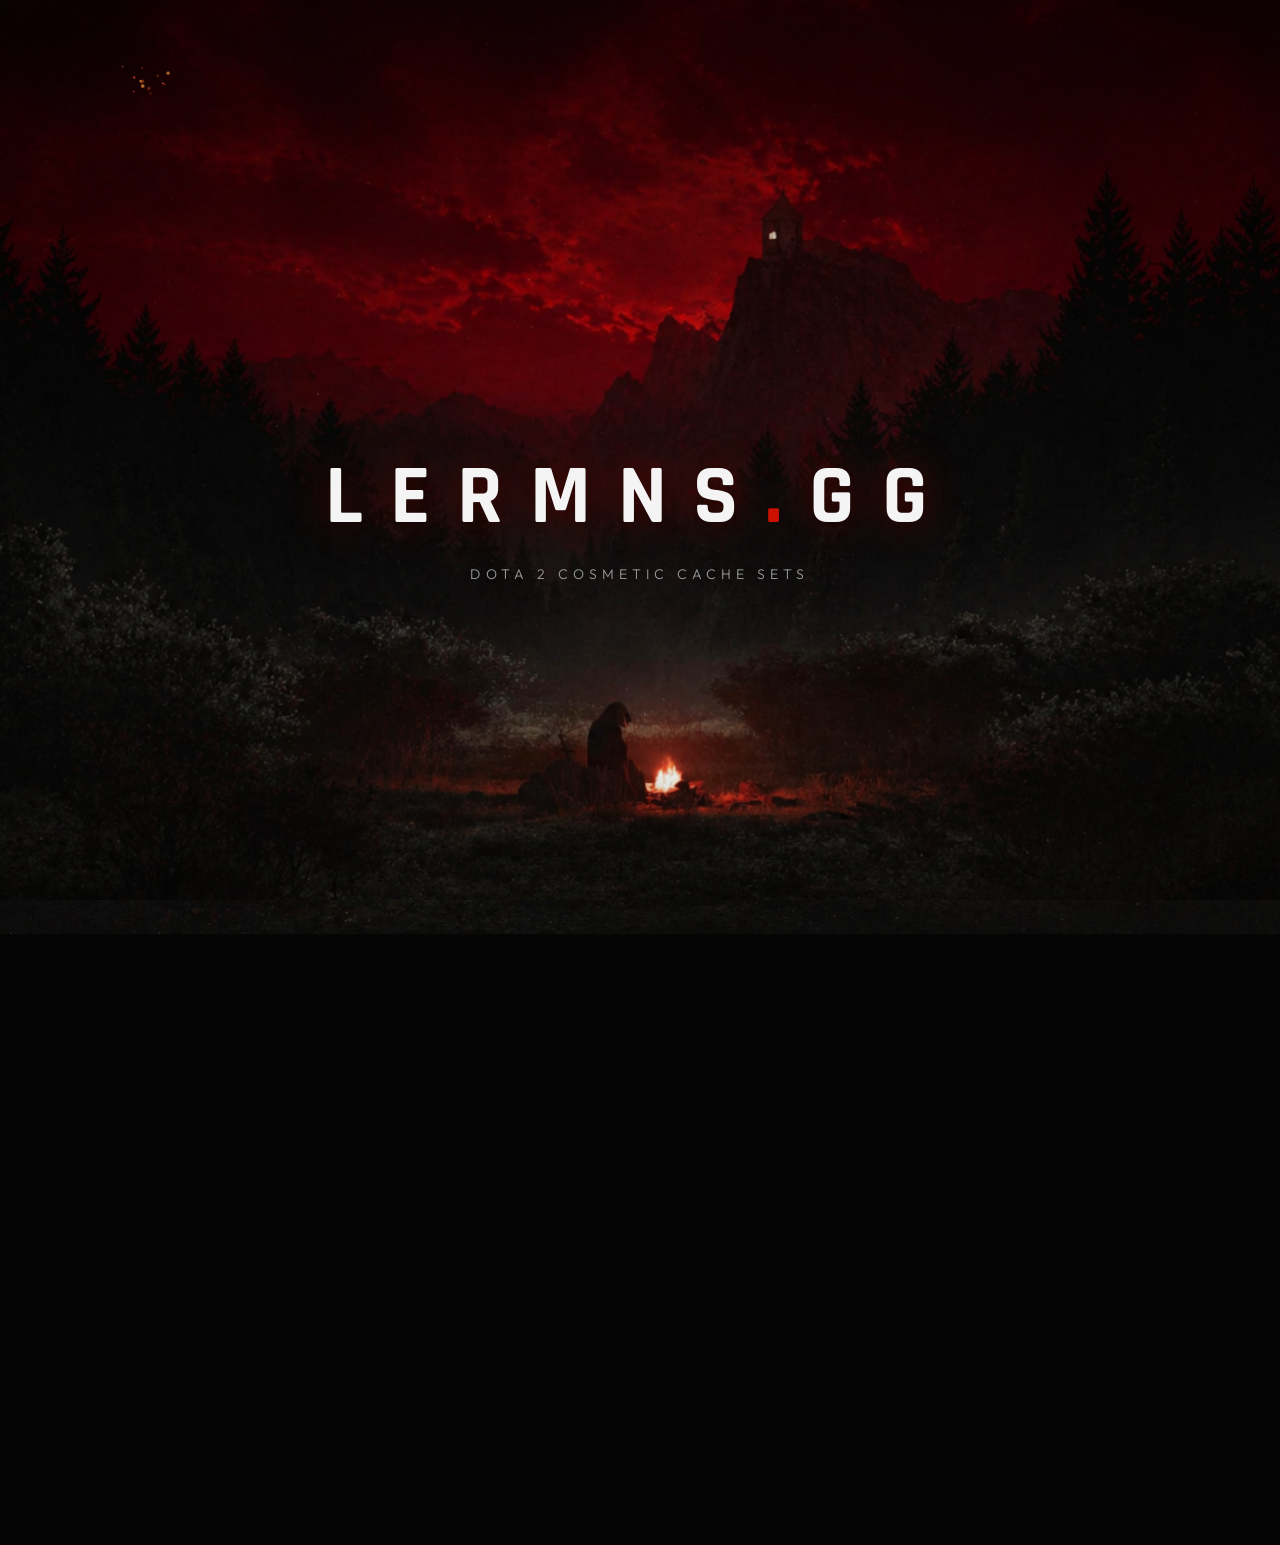
==== commit f53038a8: "add transitions, logo, contact links; clean up repo" ====
--- a/index.html
+++ b/index.html
@@ -3,7 +3,7 @@
 <head>
 <meta charset="UTF-8">
 <meta name="viewport" content="width=device-width, initial-scale=1.0">
-<title>CACHE — Dota 2 Cache Sets</title>
+<title>Lermns Dota 2 — Cache Sets</title>
 <link rel="preconnect" href="https://fonts.googleapis.com">
 <link href="https://fonts.googleapis.com/css2?family=Rajdhani:wght@500;600;700&family=Outfit:wght@300;400;500;600&display=swap" rel="stylesheet">
 <style>
@@ -783,7 +783,7 @@
   <div class="intro-vignette"></div>
   <canvas class="intro-canvas" id="intro-canvas"></canvas>
   <div class="intro-content">
-    <h1 class="intro-title">CACHE<em>.</em>GG</h1>
+    <h1 class="intro-title">Lermns<em>.</em>GG</h1>
     <p class="intro-sub">Dota&nbsp;2 Cosmetic Cache Sets</p>
   </div>
 </div>
@@ -793,16 +793,9 @@
 
 <header>
   <div class="header-inner">
-    <a href="#" class="logo" aria-label="Cache.gg home">
-      <svg class="logo-sigil" viewBox="0 0 30 30" fill="none" xmlns="http://www.w3.org/2000/svg">
-        <polygon points="15,2 28,9.5 28,20.5 15,28 2,20.5 2,9.5" stroke="#9B1010" stroke-width="1.5" fill="none"/>
-        <polygon points="15,7 23,11.5 23,18.5 15,23 7,18.5 7,11.5" stroke="#9B1010" stroke-width="0.7" fill="none" opacity="0.4"/>
-        <line x1="15" y1="2" x2="15" y2="28" stroke="#9B1010" stroke-width="0.6" opacity="0.3"/>
-        <line x1="2" y1="9.5" x2="28" y2="20.5" stroke="#9B1010" stroke-width="0.6" opacity="0.3"/>
-        <line x1="28" y1="9.5" x2="2" y2="20.5" stroke="#9B1010" stroke-width="0.6" opacity="0.3"/>
-        <circle cx="15" cy="15" r="2.5" fill="#9B1010" opacity="0.7"/>
-      </svg>
-      <span class="logo-text">CACHE<em>.</em>GG</span>
+    <a href="#" class="logo" aria-label="Lermns.gg home">
+      <img src="logo.png" class="logo-sigil" alt="Lermns logo">
+      <span class="logo-text">Lermns<em>.</em>GG</span>
     </a>
 
     <div class="header-search">
@@ -820,11 +813,11 @@
     <div class="hdr-divider"></div>
 
     <div class="contact-btns">
-      <a href="#" class="btn-contact" id="btn-steam" aria-label="Steam profile">
+      <a href="https://steamcommunity.com/profiles/76561198278156093/" target="_blank" rel="noopener noreferrer" class="btn-contact" id="btn-steam" aria-label="Steam profile">
         <svg viewBox="0 0 24 24" fill="currentColor"><path d="M11.979 0C5.678 0 .511 4.86.022 11.037l6.432 2.658c.545-.371 1.203-.59 1.912-.59.063 0 .125.004.188.006l2.861-4.142V8.97c0-2.484 2.022-4.505 4.505-4.505 2.484 0 4.505 2.021 4.505 4.505s-2.021 4.504-4.505 4.504h-.103l-4.177 2.898c0 .053.007.105.007.158 0 1.867-1.518 3.386-3.385 3.386-1.641 0-3.018-1.174-3.328-2.722L.083 15.785C1.219 20.504 5.676 24 11.979 24 18.624 24 24 18.627 24 12S18.624 0 11.979 0zm-3.738 17.827a1.789 1.789 0 0 1-2.337.956L4.193 17.74a1.789 1.789 0 1 1 3.293-1.386l1.711.713a1.789 1.789 0 0 1 .956 2.337zm10.263-9.329a3.003 3.003 0 0 1-3.002 3.002 3.003 3.003 0 0 1-3.003-3.002 3.003 3.003 0 0 1 3.003-3.003 3.003 3.003 0 0 1 3.002 3.003z"/></svg>
         <span class="btn-label">Steam</span>
       </a>
-      <a href="#" class="btn-contact" id="btn-whatsapp" aria-label="WhatsApp contact">
+      <a href="https://wa.me/34622453821" target="_blank" rel="noopener noreferrer" class="btn-contact" id="btn-whatsapp" aria-label="WhatsApp contact">
         <svg viewBox="0 0 24 24" fill="currentColor"><path d="M17.472 14.382c-.297-.149-1.758-.867-2.03-.967-.273-.099-.471-.148-.67.15-.197.297-.767.966-.94 1.164-.173.199-.347.223-.644.075-.297-.15-1.255-.463-2.39-1.475-.883-.788-1.48-1.761-1.653-2.059-.173-.297-.018-.458.13-.606.134-.133.298-.347.446-.52.149-.174.198-.298.298-.497.099-.198.05-.371-.025-.52-.075-.149-.669-1.612-.916-2.207-.242-.579-.487-.5-.669-.51-.173-.008-.371-.01-.57-.01-.198 0-.52.074-.792.372-.272.297-1.04 1.016-1.04 2.479 0 1.462 1.065 2.875 1.213 3.074.149.198 2.096 3.2 5.077 4.487.709.306 1.262.489 1.694.625.712.227 1.36.195 1.871.118.571-.085 1.758-.719 2.006-1.413.248-.694.248-1.289.173-1.413-.074-.124-.272-.198-.57-.347m-5.421 7.403h-.004a9.87 9.87 0 0 1-5.031-1.378l-.361-.214-3.741.982.998-3.648-.235-.374a9.86 9.86 0 0 1-1.51-5.26c.001-5.45 4.436-9.884 9.888-9.884 2.64 0 5.122 1.03 6.988 2.898a9.825 9.825 0 0 1 2.893 6.994c-.003 5.45-4.437 9.884-9.885 9.884m8.413-18.297A11.815 11.815 0 0 0 12.05 0C5.495 0 .16 5.335.157 11.892c0 2.096.547 4.142 1.588 5.945L.057 24l6.305-1.654a11.882 11.882 0 0 0 5.683 1.448h.005c6.554 0 11.89-5.335 11.893-11.893a11.821 11.821 0 0 0-3.48-8.413z"/></svg>
         <span class="btn-label">WhatsApp</span>
       </a>
@@ -838,7 +831,7 @@
   </div>
 
   <div class="year-filter" id="rarity-filter">
-    <span class="year-label">Rarity</span>
+    <span class="year-label" id="rarity-label">Rarity</span>
     <button class="year-btn active" data-rarity="all">All</button>
     <button class="year-btn" data-rarity="common"><span class="rdot" data-r="common"></span>Common</button>
     <button class="year-btn" data-rarity="rare"><span class="rdot" data-r="rare"></span>Rare</button>
@@ -1146,6 +1139,7 @@
 let currentPage = 1;
 let currentRarity = 'all';
 let currentQuery = '';
+let currentLang = 'en';
 let filtered = [...SETS];
 
 /* ── placeholder image generator (used until Cloudinary URLs are set) ── */
@@ -1210,7 +1204,7 @@
           <circle cx="11" cy="11" r="8"/><path d="M21 21l-4.35-4.35"/>
           <path d="M8 11h6M11 8v6" opacity="0.4"/>
         </svg>
-        <p>No sets match these filters.</p>
+        <p>${T[currentLang].noMatch}</p>
       </div>`;
     updateCount();
     renderPagination();
@@ -1239,7 +1233,7 @@
         <div class="card-set">${item.set}</div>
         <div class="card-foot">
           <div class="card-price">$${item.price}.00</div>
-          <div class="card-rarity" data-r="${item.rarity}"><span class="rdot" data-r="${item.rarity}"></span>${item.rarity}</div>
+          <div class="card-rarity" data-r="${item.rarity}"><span class="rdot" data-r="${item.rarity}"></span>${T[currentLang][item.rarity] || item.rarity}</div>
         </div>
       </div>`;
     card.addEventListener('click', () => openLightbox(itemIdx));
@@ -1253,10 +1247,11 @@
 
 function updateCount() {
   const el = document.getElementById('results-count');
-  if (!filtered.length) { el.textContent = 'No results found'; return; }
+  const t = T[currentLang];
+  if (!filtered.length) { el.textContent = t.noResults; return; }
   const s = (currentPage - 1) * PER_PAGE + 1;
   const e = Math.min(currentPage * PER_PAGE, filtered.length);
-  el.innerHTML = `Showing <strong>${s}–${e}</strong> of <strong>${filtered.length}</strong> cache sets`;
+  el.innerHTML = `${t.showing} <strong>${s}–${e}</strong> ${t.of} <strong>${filtered.length}</strong> ${t.cacheSets}`;
 }
 
 /* ── pagination ── */
@@ -1306,11 +1301,92 @@
   });
 });
 
-/* ── language switcher (UI only) ── */
+/* ── translations ── */
+const T = {
+  en: {
+    searchPlaceholder: 'Search hero…',
+    rarity: 'Rarity',
+    all: 'All',
+    common: 'Common',
+    rare: 'Rare',
+    mythical: 'Mythical',
+    legendary: 'Legendary',
+    immortal: 'Immortal',
+    showing: 'Showing',
+    of: 'of',
+    cacheSets: 'cache sets',
+    noResults: 'No results found',
+    noMatch: 'No sets match these filters.',
+    introSub: 'Dota 2 Cosmetic Cache Sets',
+  },
+  es: {
+    searchPlaceholder: 'Buscar héroe…',
+    rarity: 'Rareza',
+    all: 'Todos',
+    common: 'Común',
+    rare: 'Raro',
+    mythical: 'Mítico',
+    legendary: 'Legendario',
+    immortal: 'Inmortal',
+    showing: 'Mostrando',
+    of: 'de',
+    cacheSets: 'sets de caché',
+    noResults: 'Sin resultados',
+    noMatch: 'Ningún set coincide con estos filtros.',
+    introSub: 'Sets de caché cosméticos de Dota 2',
+  },
+  ru: {
+    searchPlaceholder: 'Поиск героя…',
+    rarity: 'Редкость',
+    all: 'Все',
+    common: 'Обычный',
+    rare: 'Редкий',
+    mythical: 'Мифический',
+    legendary: 'Легендарный',
+    immortal: 'Бессмертный',
+    showing: 'Показано',
+    of: 'из',
+    cacheSets: 'кэш-сетов',
+    noResults: 'Ничего не найдено',
+    noMatch: 'Нет сетов, соответствующих фильтрам.',
+    introSub: 'Косметические кэш-сеты Dota 2',
+  },
+};
+
+function applyLang(lang) {
+  const t = T[lang];
+  document.querySelectorAll('.search-field').forEach(el => { el.placeholder = t.searchPlaceholder; });
+  const rarityLabel = document.getElementById('rarity-label');
+  if (rarityLabel) rarityLabel.textContent = t.rarity;
+  document.querySelectorAll('#rarity-filter .year-btn').forEach(btn => {
+    const r = btn.dataset.rarity;
+    const dot = btn.querySelector('.rdot');
+    btn.textContent = '';
+    if (dot) btn.appendChild(dot);
+    btn.append(t[r] || r);
+  });
+  document.querySelectorAll('.card-rarity').forEach(el => {
+    const r = el.getAttribute('data-r');
+    const dot = el.querySelector('.rdot');
+    el.textContent = '';
+    if (dot) el.appendChild(dot);
+    el.append(t[r] || r);
+  });
+  const introSub = document.querySelector('.intro-sub');
+  if (introSub) introSub.textContent = t.introSub;
+  document.documentElement.lang = lang;
+  updateCount();
+  const emptyMsg = document.querySelector('.empty p');
+  if (emptyMsg) emptyMsg.textContent = t.noMatch;
+}
+
+/* ── language switcher ── */
 document.querySelectorAll('.lang-btn').forEach(btn => {
   btn.addEventListener('click', () => {
     document.querySelectorAll('.lang-btn').forEach(b => b.classList.remove('active'));
     btn.classList.add('active');
+    currentLang = btn.dataset.lang;
+    applyLang(currentLang);
   });
 });
 
@@ -1351,7 +1427,7 @@
   lbHero.textContent  = item.hero;
   lbSet.textContent   = item.set;
   lbPrice.textContent = '$' + item.price + '.00';
-  lbYear.innerHTML  = `<span class="rdot" data-r="${item.rarity}" style="margin-right:7px;vertical-align:middle"></span><span style="vertical-align:middle;text-transform:uppercase;letter-spacing:0.16em;font-size:11.5px">${item.rarity}</span>`;
+  lbYear.innerHTML  = `<span class="rdot" data-r="${item.rarity}" style="margin-right:7px;vertical-align:middle"></span><span style="vertical-align:middle;text-transform:uppercase;letter-spacing:0.16em;font-size:11.5px">${T[currentLang][item.rarity] || item.rarity}</span>`;
   renderLbImage();
   renderLbThumbs();
   lb.classList.add('open');
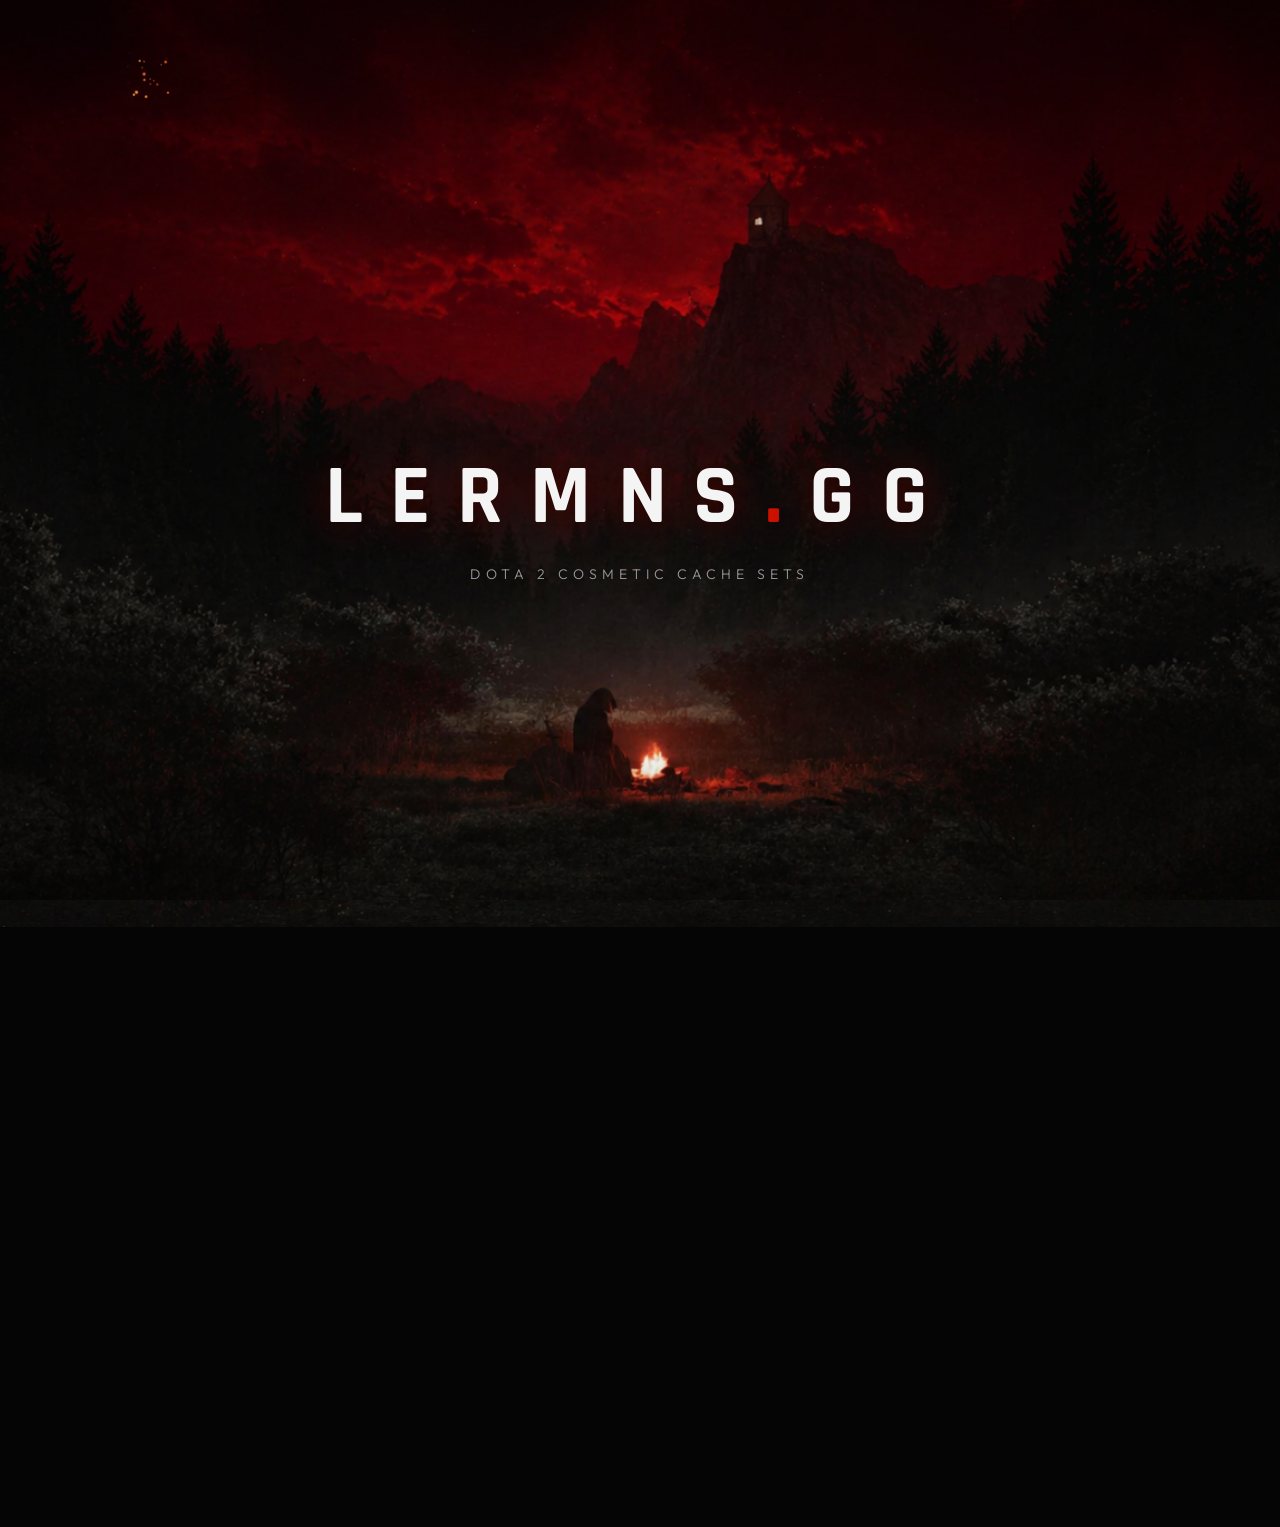
==== commit b59e6e0a: "fix mobile version" ====
--- a/index.html
+++ b/index.html
@@ -363,7 +363,7 @@
   grid-template-columns: 1fr;
   gap: 14px;
 }
-@media (min-width: 500px)  { .card-grid { grid-template-columns: repeat(2, 1fr); } }
+@media (min-width: 380px)  { .card-grid { grid-template-columns: repeat(2, 1fr); } }
 @media (min-width: 860px)  { .card-grid { grid-template-columns: repeat(3, 1fr); gap: 16px; } }
 @media (min-width: 1160px) { .card-grid { grid-template-columns: repeat(4, 1fr); } }
 @media (min-width: 1400px) { .card-grid { grid-template-columns: repeat(5, 1fr); } }
@@ -765,6 +765,44 @@
   border-color: var(--accent);
   transform: translateY(-2px);
   box-shadow: 0 4px 14px rgba(155,16,16,0.3);
+}
+
+/* ════════════════════════
+   MOBILE FIXES
+═══════════════════════ */
+@media (max-width: 480px) {
+  /* intro: reduce letter-spacing so title fits in 390px screen */
+  .intro-content {
+    margin-top: 8vh;
+    padding: 0 12px;
+  }
+  .intro-title {
+    font-size: clamp(26px, 7.5vw, 38px);
+    letter-spacing: 0.08em;
+    margin-bottom: 8px;
+  }
+  .intro-sub {
+    font-size: clamp(9px, 2.5vw, 11px);
+    letter-spacing: 0.14em;
+  }
+
+  /* header: tighten up spacing */
+  .header-inner { gap: 8px; padding: 0 12px; }
+  .logo-text { font-size: 16px; }
+  .lang-btn { padding: 3px 5px; font-size: 11px; }
+
+  /* main: less horizontal padding so cards have more room */
+  main { padding: 14px 12px 60px; }
+
+  /* cards: tighter gap on small screens */
+  .card-grid { gap: 10px; }
+  .card-body { padding: 8px 10px 10px; }
+  .card-set { font-size: 12px; }
+  .card-price { font-size: 17px; }
+
+  /* rarity filter: smaller pills */
+  .year-filter { padding: 8px 10px; gap: 5px; }
+  .year-btn { padding: 4px 8px; font-size: 12px; }
 }
 </style>
 </head>
@@ -1232,7 +1270,7 @@
         <div class="card-hero">${item.hero}</div>
         <div class="card-set">${item.set}</div>
         <div class="card-foot">
-          <div class="card-price">$${item.price}.00</div>
+          
           <div class="card-rarity" data-r="${item.rarity}"><span class="rdot" data-r="${item.rarity}"></span>${T[currentLang][item.rarity] || item.rarity}</div>
         </div>
       </div>`;
@@ -1240,6 +1278,7 @@
     grid.appendChild(card);
     setTimeout(() => card.classList.add('in'), i * 48);
   });
+  //<div class="card-price">$${item.price}.00</div>
 
   updateCount();
   renderPagination();
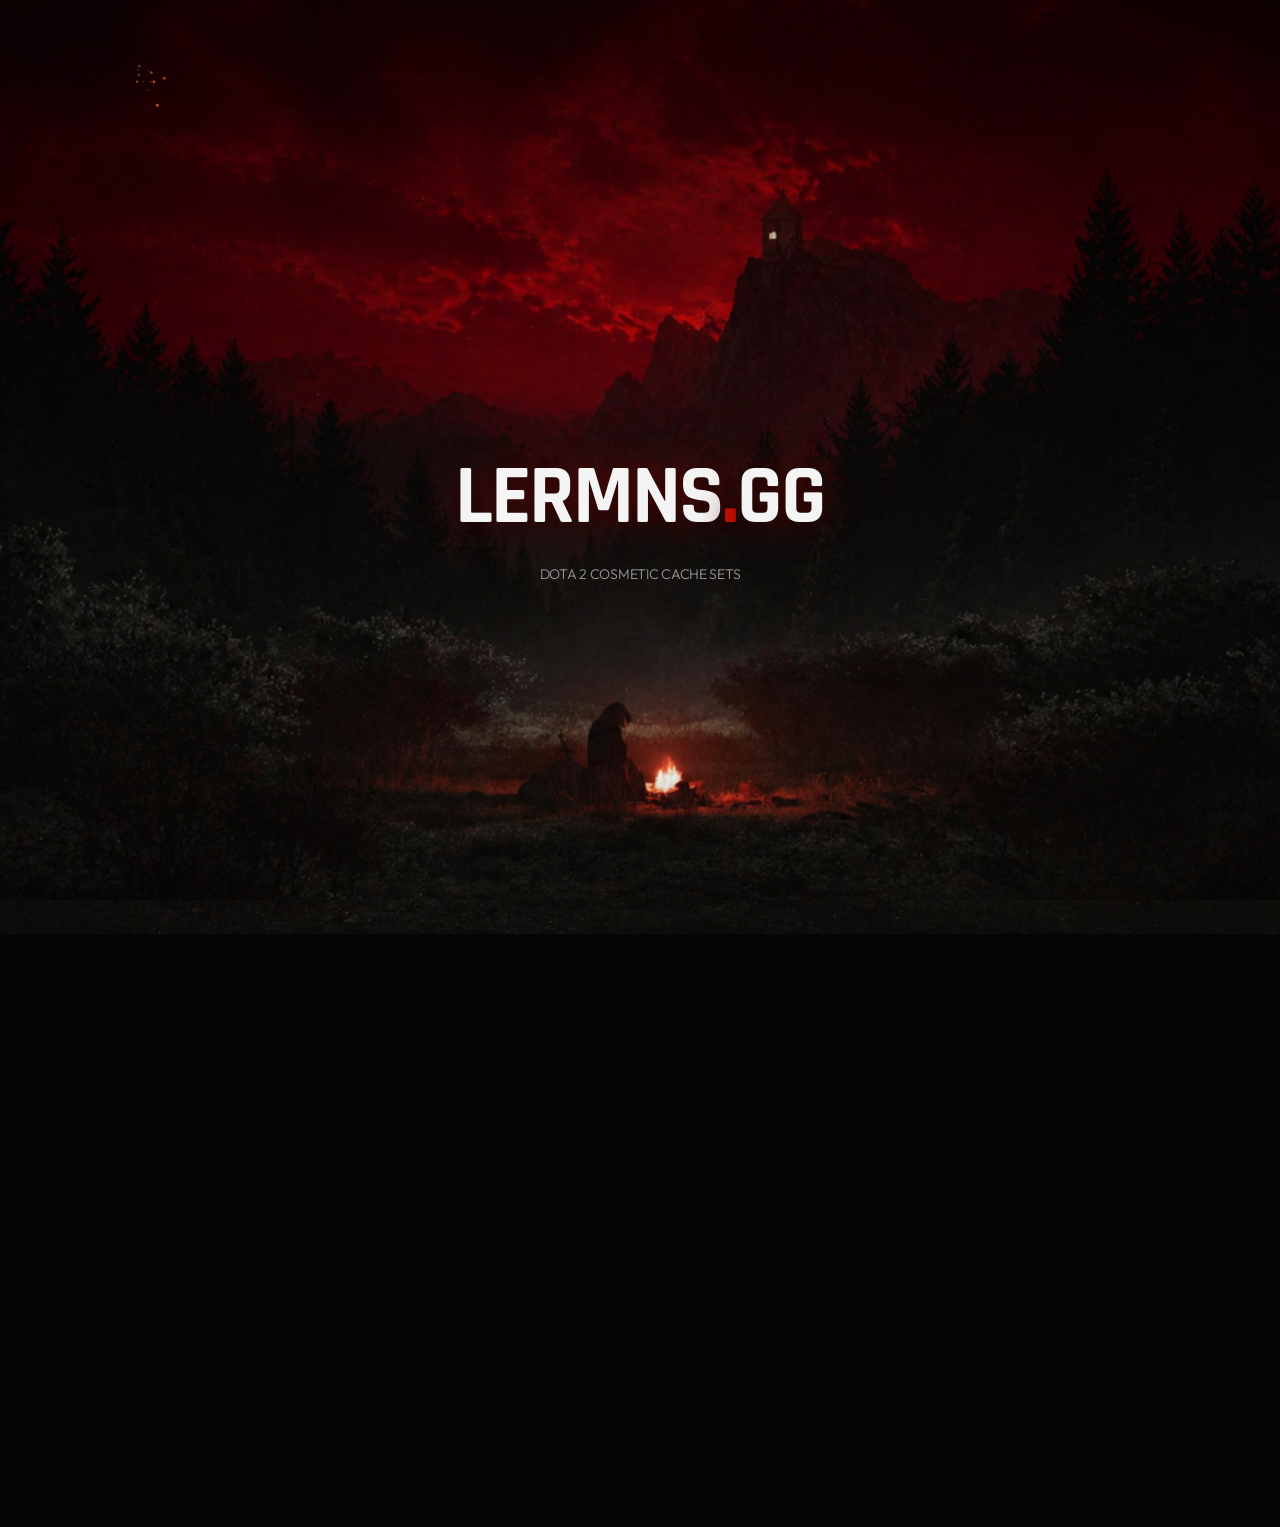
==== commit ed595576: "apply tight letter-spacing from DESIGN.md to heading elements Intro title, subtitle, logo, and anima" ====
--- a/index.html
+++ b/index.html
@@ -130,14 +130,14 @@
   animation: introTextIn 1.6s 0.4s ease-out forwards;
 }
 @keyframes introTextIn {
-  0% { opacity: 0; transform: translateY(20px); letter-spacing: 0.4em; }
-  100% { opacity: 1; transform: translateY(0); letter-spacing: 0.32em; }
+  0% { opacity: 0; transform: translateY(20px); letter-spacing: 0.1em; }
+  100% { opacity: 1; transform: translateY(0); letter-spacing: -0.025em; }
 }
 .intro-title {
   font-family: 'Rajdhani', sans-serif;
   font-weight: 700;
   font-size: clamp(40px, 7vw, 84px);
-  letter-spacing: 0.32em;
+  letter-spacing: -0.025em;
   text-transform: uppercase;
   color: #f4f4f4;
   text-shadow: 0 0 38px rgba(204, 17, 0, 0.45), 0 4px 24px rgba(0,0,0,0.8);
@@ -151,7 +151,7 @@
   font-family: 'Outfit', sans-serif;
   font-weight: 300;
   font-size: clamp(12px, 1.4vw, 14px);
-  letter-spacing: 0.36em;
+  letter-spacing: -0.02em;
   text-transform: uppercase;
   color: #999;
 }
@@ -200,7 +200,7 @@
   font-family: 'Rajdhani', sans-serif;
   font-weight: 700;
   font-size: 19px;
-  letter-spacing: 0.22em;
+  letter-spacing: -0.025em;
   color: var(--text-1);
   text-transform: uppercase;
   line-height: 1;
@@ -778,12 +778,12 @@
   }
   .intro-title {
     font-size: clamp(26px, 7.5vw, 38px);
-    letter-spacing: 0.08em;
+    letter-spacing: -0.025em;
     margin-bottom: 8px;
   }
   .intro-sub {
     font-size: clamp(9px, 2.5vw, 11px);
-    letter-spacing: 0.14em;
+    letter-spacing: -0.02em;
   }
 
   /* header: tighten up spacing */
